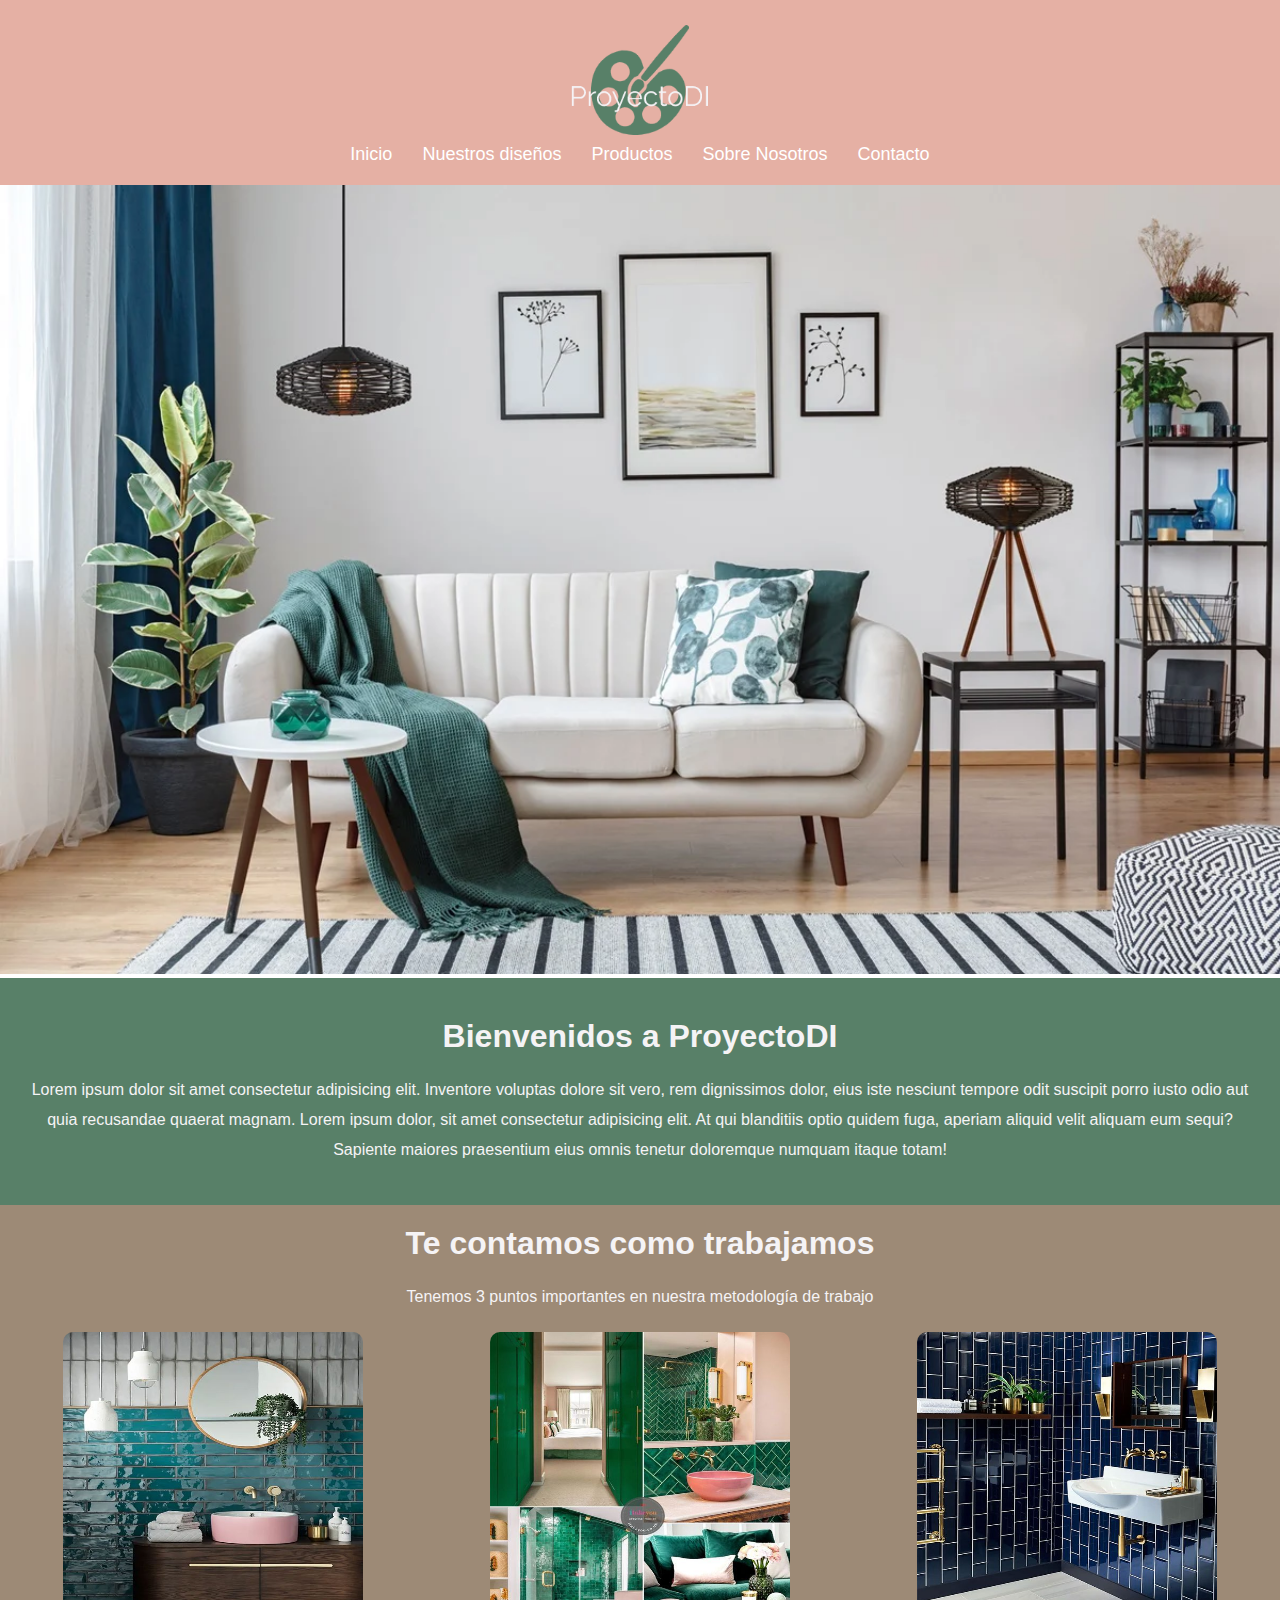
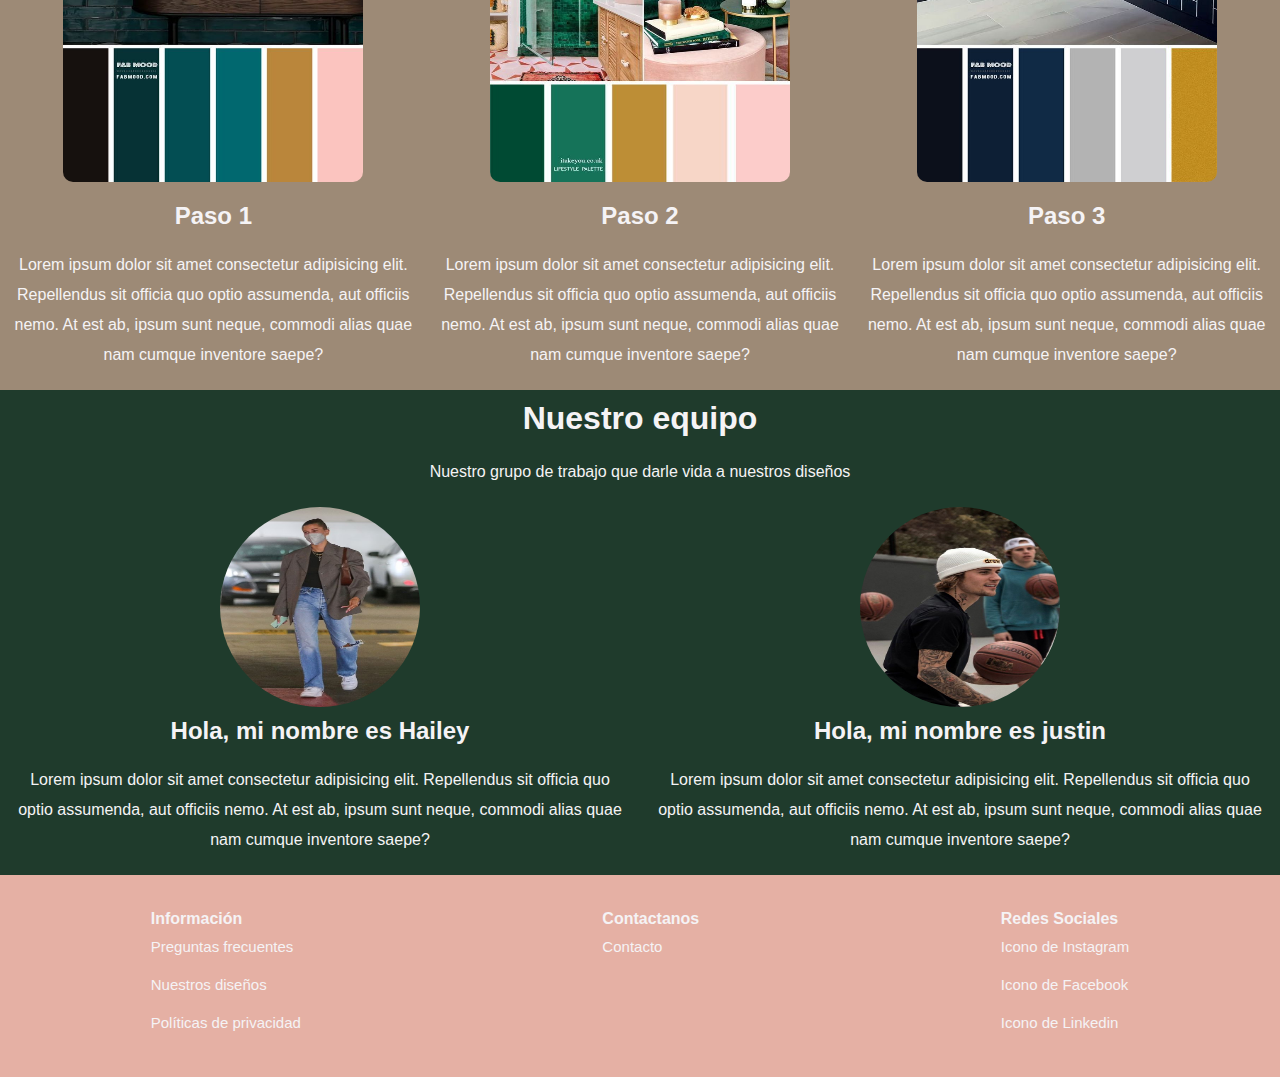
==== index.html @ df759b66 "Subo mi proyecto" ====
<!DOCTYPE html>
<html lang="en">
<head>
    <meta charset="UTF-8">
    <meta http-equiv="X-UA-Compatible" content="IE=edge">
    <meta name="viewport" content="width=device-width, initial-scale=1.0">
    <link rel="stylesheet" href="./css/estilos.css">
    <link rel="preconnect" href="https://fonts.googleapis.com">
    <link rel="preconnect" href="https://fonts.gstatic.com" crossorigin>
    <link href="https://fonts.googleapis.com/css2?family=Nunito:wght@300&display=swap" rel="stylesheet">
    <title>ProyectoDI</title>
</head>
<body>

    <!-- menu -->
    <header>
        <nav id="menu">
            <div class="logo">
                <img src="./img/logo.png" alt="logo">
            </div>
            <ul class="menu-lista">
                <li class="menu-item"><a href="index.html">Inicio</a></li>
                <li class="menu-item"><a href="./html/nuestros-diseños.html">Nuestros diseños</a></li>
                <li class="menu-item"><a href="./html/productos.html">Productos</a></li>
                <li class="menu-item"><a href="./html/sobre-nosotros.html">Sobre Nosotros</a></li>
                <li class="menu-item"><a href="./html/contacto.html">Contacto</a></li>
            </ul>
        </nav>
    </header>

    <!-- primera sección de la pagina -->
    <section class="seccion-portada">
        <div class="portada">
            <img class="foto" src="img/portada.jpg" alt="portada">
        </div>
    </section>


    <section class="seccion-principal">
        <div class="presentacion">
            <h1 class="titulo">Bienvenidos a ProyectoDI</h1>
            <p class="parrafo">Lorem ipsum dolor sit amet consectetur adipisicing elit. Inventore voluptas dolore sit vero, rem dignissimos dolor, eius iste nesciunt tempore odit suscipit porro iusto odio aut quia recusandae quaerat magnam.
                Lorem ipsum dolor, sit amet consectetur adipisicing elit. At qui blanditiis optio quidem fuga, aperiam aliquid velit aliquam eum sequi? Sapiente maiores praesentium eius omnis tenetur doloremque numquam itaque totam!
            </p>
        </div>
    </section>

    <section class="seccion-desing">  
        <div class="como-trabajamos">
            <h1 class="titulo">Te contamos como trabajamos</h1>
            <p class="parrafo">Tenemos 3 puntos importantes en nuestra metodología de trabajo</p>
            <div class="contenedor-desing">
                <div class="desing-item">
                    <img src="./img/diseño1.jpg" alt="diseño1">
                    <h2 class="titulos-item">Paso 1</h2>
                    <p class="parrafo">Lorem ipsum dolor sit amet consectetur adipisicing elit. Repellendus sit officia quo optio assumenda, aut officiis nemo. At est ab, ipsum sunt neque, commodi alias quae nam cumque inventore saepe?
                    </p>
                </div>
                <div class="desing-item">
                    <img src="./img/diseño2.jpg" alt="diseño2">
                    <h2 class="titulos-item">Paso 2</h2>
                    <p class="parrafo">Lorem ipsum dolor sit amet consectetur adipisicing elit. Repellendus sit officia quo optio assumenda, aut officiis nemo. At est ab, ipsum sunt neque, commodi alias quae nam cumque inventore saepe?
                    </p>
                </div>
                <div class="desing-item">
                    <img src="./img/diseño3.jpg" alt="diseño3">
                    <h2 class="titulos-item">Paso 3</h2>
                    <p class="parrafo">Lorem ipsum dolor sit amet consectetur adipisicing elit. Repellendus sit officia quo optio assumenda, aut officiis nemo. At est ab, ipsum sunt neque, commodi alias quae nam cumque inventore saepe?
                    </p>
                </div>
            </div>
        </div>
    </section>

    <section class="seccion-equipo">
        <div class="text-equipo">
            <h1 class="titulo">Nuestro equipo</h1>
            <p class="parrafo">Nuestro grupo de trabajo que darle vida a nuestros diseños</p>
        </div>
        <div class="nuestro-equipo">
                <div class="equipo-item">
                    <img src="./img/perfil2.jpg" alt="perfil">
                    <h2 class="titulos-item">Hola, mi nombre es Hailey</h2>
                    <p class="parrafo">Lorem ipsum dolor sit amet consectetur adipisicing elit. Repellendus sit officia quo optio assumenda, aut officiis nemo. At est ab, ipsum sunt neque, commodi alias quae nam cumque inventore saepe?
                    </p>
                </div>
                <div class="equipo-item">
                    <img src="./img/perfil.jpg" alt="perfil">
                    <h2 class="titulos-item">Hola, mi nombre es justin</h2>
                    <p class="parrafo">Lorem ipsum dolor sit amet consectetur adipisicing elit. Repellendus sit officia quo optio assumenda, aut officiis nemo. At est ab, ipsum sunt neque, commodi alias quae nam cumque inventore saepe?
                    </p>
                </div>
        </div>
    </section>
    
    <!-- footer -->
    <footer>
        <div class="footer-cuerpo">
            <div class="footer-seccion">
                <h4 class="subtitulo">Información</h4>
                <ul class="footer-lista">
                    <li class="footer-item"><a href="#">Preguntas frecuentes</a></li>
                    <li class="footer-item"><a href="#">Nuestros diseños</a></li>
                    <li class="footer-item"><a href="#">Políticas de privacidad</a></li>
                </ul>
            </div>
            <div class="footer-seccion">
                <h4 class="subtitulo">Contactanos</h4>
                <ul class="footer-lista">
                    <li class="footer-item"><a href="./html/contacto.html">Contacto</a></li>
                </ul>
            </div>
            <div class="footer-seccion">
                <h4 class="subtitulo">Redes Sociales</h4>
                    <ul class="footer-lista">
                        <li class="footer-item"><a href="">Icono de Instagram</a></li>
                        <li class="footer-item"><a href="">Icono de Facebook</a></li>
                        <li class="footer-item"><a href="">Icono de Linkedin</a></li>
                    </ul>
                </div>
            </div>
        </div>
    </footer>
    
</body>
</html>
---- css/estilos.css ----
*{
    margin: 0;
    padding: 0;
    box-sizing: border-box;
    font-family: sans-serif;
}


/* menu de la pagina */
#menu{
    background-color: #E5B0A4;
    position: relative;
    display: flex;
    flex-direction: column;
    align-items: center;
    padding: 20px 0;
}

.logo img{
    max-height: 120px;
}

.menu-lista{
    display: flex;
    justify-content: space-around;
    list-style: none;
    color: #F5F3F5;
}

.menu-item{
    padding: 0 15px;
}

.menu-item a{
    text-decoration: none;
    color: #fff;
    font-size: 18px;
}

.menu-item a:hover{
    transition: 0.5s ease-in-out;
    color: #1F3B2C;
}

/* seccion de portada */

.portada img{
    width: 100%;
    height: auto;
}

/* seccion presentación */

.seccion-principal{
    display: flex;
    justify-content: center;
}

.presentacion{
    background-color: #588068;
    color: #f5f3f5;
    display: flex;
    flex-direction: column;
    padding: 30px 30px;
}

.titulo{
    padding: 10px 0;
    text-align: center;
}

.parrafo{
    line-height: 30px;
    text-align: center;
}


/* seccion como trabajamos */

.seccion-desing{
    background-color: #9D8A76;
    color: #f5f3f5;
}

.como-trabajamos{
    display: flex;
    flex-direction: column;
    align-items: center;
    padding: 10px 0;
}

.contenedor-desing{
    display: flex;
    justify-content: space-between;
}

.desing-item{
    display: flex;
    flex-direction: column;
    align-items: center;
    margin: 0 10px;
}

.desing-item img{
    width: 300px;
    height: 450px;
    border-radius: 10px;
    margin: 10px 0;
}

/* seccion equipo */

.seccion-equipo{
    background-color: #1F3B2C;
    color: #f5f3f5;
}

.nuestro-equipo{
    display: grid;
    grid-template-columns: 1fr 1fr;
}


.equipo-item{
    display: flex;
    flex-direction: column;
    align-items: center;
    margin: 10px 0;
}

.equipo-item img{
    width: 200px;
    height: 200px;
    border-radius: 50%;
}
.equipo-item h2, p{
    margin: 10px 0;
}

.equipo-item p{
    padding: 0 15px;
}


/* footer */

.footer-cuerpo{
    display: flex;
    justify-content: space-around;
    padding: 35px 0;
    background-color: #E5B0A4;
    color: #F5F3F5;
}

.footer-item{
    list-style: none;
}

.footer-item{
    padding: 10px 0;
}

.footer-item a{
    text-decoration: none;
    color: #f5f3f5;
    font-size: 15px;
}

.footer-item a:hover{
    transition: 0.5s ease-in-out;
    color: #1F3B2C;
}

/* vista nuestros diseños */

.all-design{
    background-color: #588068;
    color: #f5f3f5;
}

.design-item {
    display: flex;
    align-items: center;
    justify-content: center;
    border-radius: 4px;
    transition: transform 0.3s ease-in-out;
    background-size: cover;
    background-position: center;
    background-repeat: no-repeat;
}

.design-item:hover {
    filter: opacity(0.9);
    transform: scale(1.04);
}
  
.design-contenedor {
    display: grid;
    grid-template-columns: repeat(auto-fill, minmax(240px, 1fr));
    grid-auto-rows: minmax(350px, auto);
    gap: 20px;
    padding: 20px;
    grid-auto-flow: dense;
}

.transparent{
    opacity: 0;
}



/* productos */

.productos-div{
    background-color: #9D8A76;
    color: #f5f3f5;
}

.contenedor-productos{
    display: flex;
    justify-content: space-around;
}

.productos-item img{
    height: 500px;
    width: 350px;
    border-radius: 4px;
}

.titulos-item{
    text-align: center;
    margin: 10px 0;
}

/* contacto */

.contenedor-contacto{
    display: grid;
    grid-template-columns: 1fr 1fr;
}

#contacto{
    background-color: #588068;
    padding: 10px;
    color: #f5f3f5;
}

.content{
    margin-right: auto;
    padding: 1.5em;
    color: #fff;
    background: #1F3B2C;

}

.contact-wrapper > * {
    padding: 1em;
}

.contact-form{
    background: #9D8A76;
}


.contact-form form p{
    margin: 0;
    padding: 1em;
}

.contact-form form {
    display: grid;
    grid-template-columns: 1fr 1fr;
}

.contact-form form .block{
    grid-column: 1 / 3;
}

.contact-form form button,
.contact-form form input,
.contact-form form textarea {
    width: 100%;
    padding: 12px;
    border: none;
    background: none;
    outline: 0;
    border-bottom: 1px solid #bbbbbb;
    color: #fff;
    font-family: 'Roboto Regular' !important;
}

.contact-form form button {
    background: #fff;
    border: 0;
    text-transform: uppercase;
    padding: 1em;
    color: #000;
    font-weight: bold;
    border-radius: 10px;
}

.contact-form form button:hover,
.contact-form form button:focus {
    cursor: pointer;
}
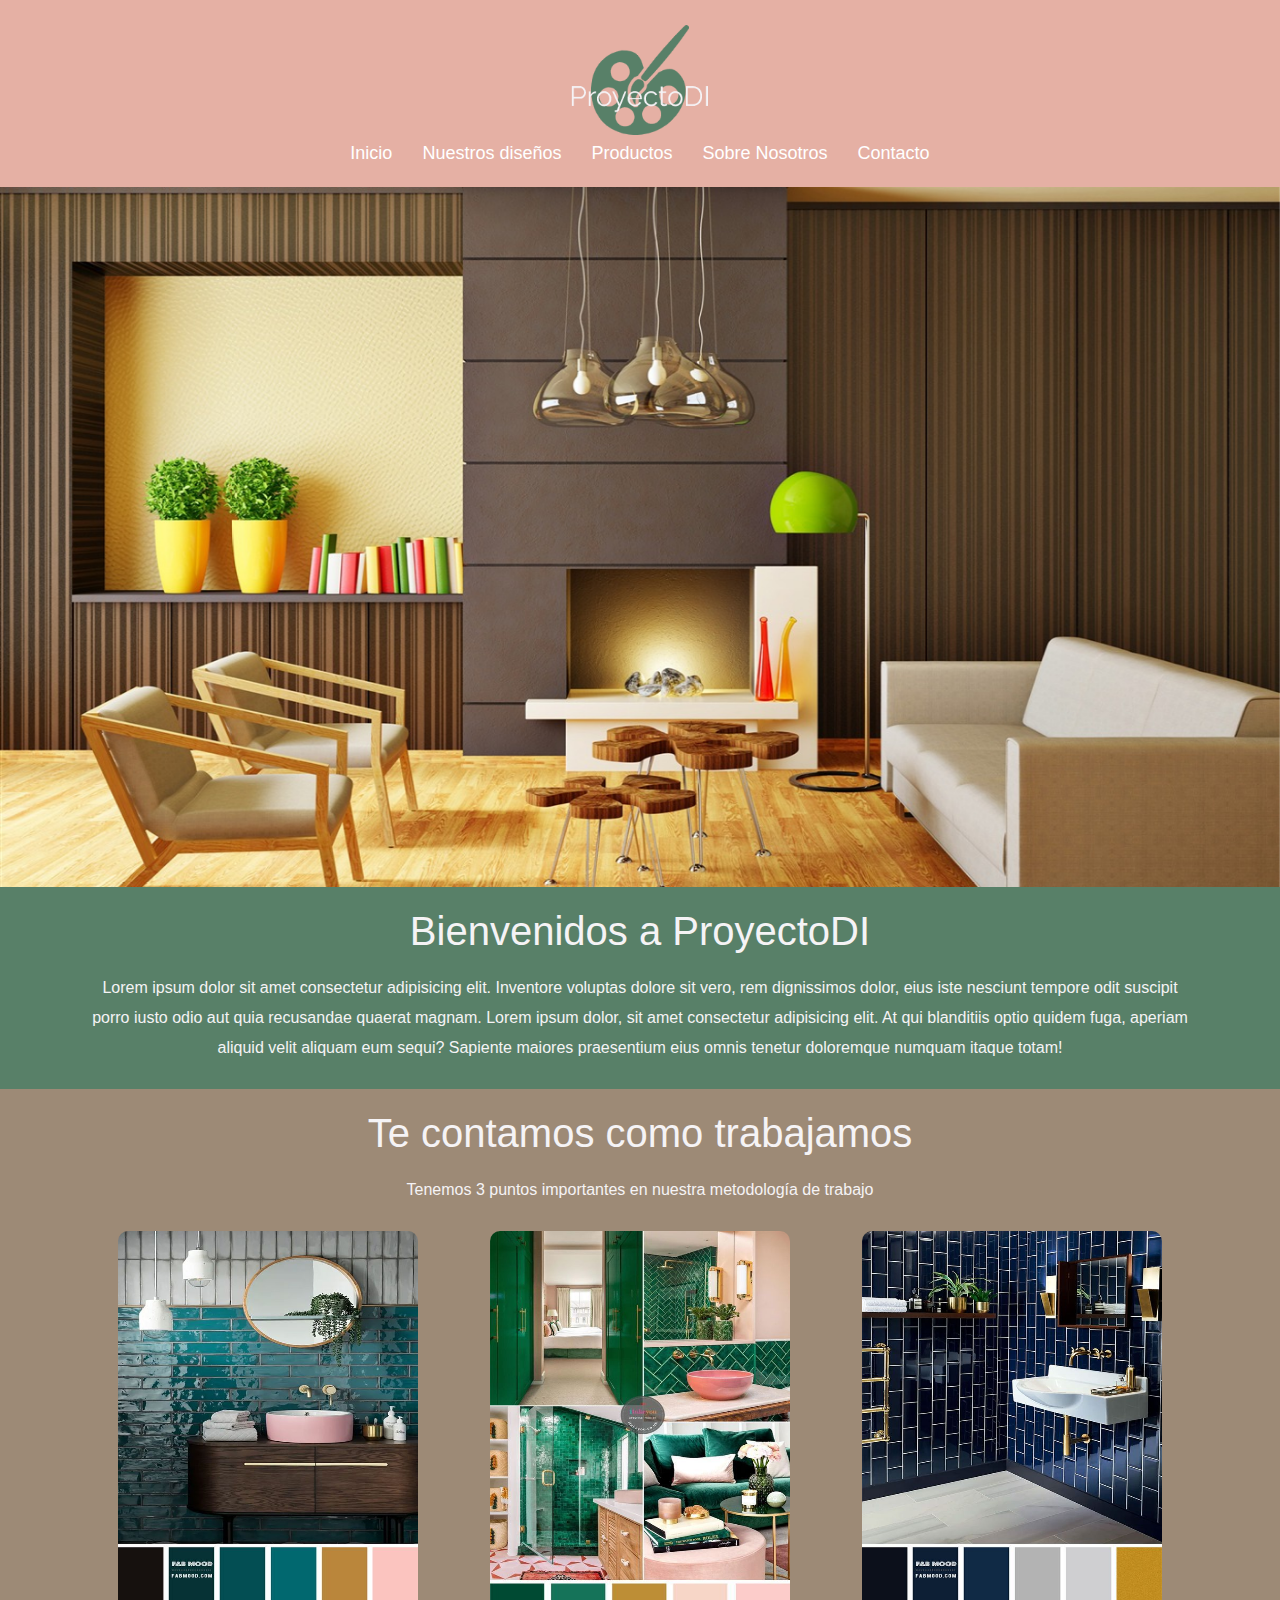
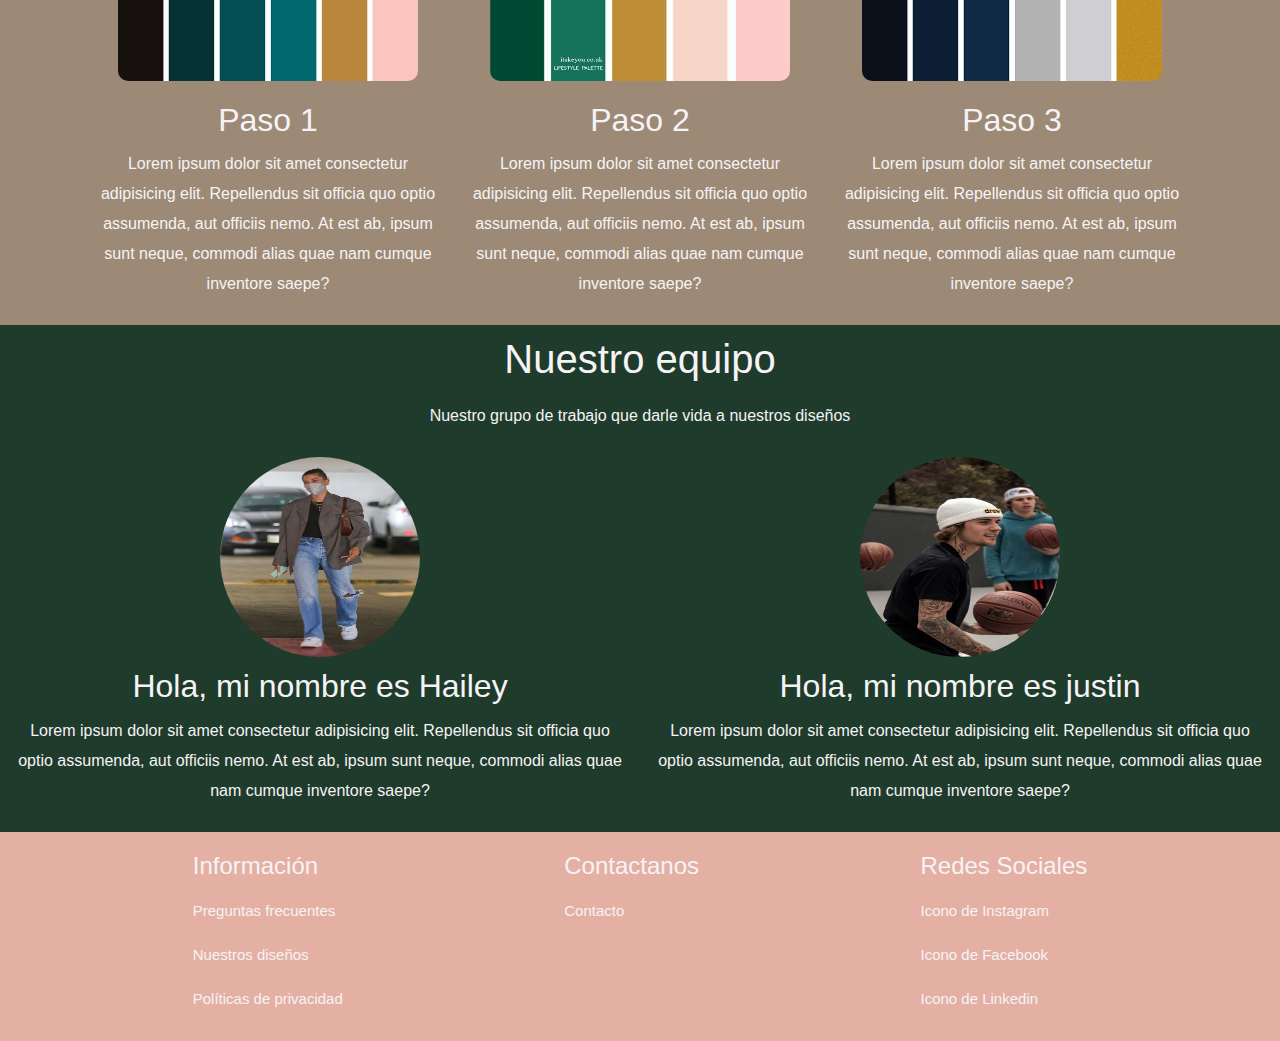
==== commit c957bc09: "Aplicando Bootstrap" ====
--- a/index.html
+++ b/index.html
@@ -5,6 +5,7 @@
     <meta http-equiv="X-UA-Compatible" content="IE=edge">
     <meta name="viewport" content="width=device-width, initial-scale=1.0">
     <link rel="stylesheet" href="./css/estilos.css">
+    <link rel="stylesheet" href="./css/bootstrap.min.css">
     <link rel="preconnect" href="https://fonts.googleapis.com">
     <link rel="preconnect" href="https://fonts.gstatic.com" crossorigin>
     <link href="https://fonts.googleapis.com/css2?family=Nunito:wght@300&display=swap" rel="stylesheet">
@@ -29,15 +30,23 @@
     </header>
 
     <!-- primera sección de la pagina -->
-    <section class="seccion-portada">
-        <div class="portada">
-            <img class="foto" src="img/portada.jpg" alt="portada">
+      <div id="portada" class="carousel slide" data-bs-ride="carousel">
+        <div class="carousel-inner">
+          <div class="carousel-item active">
+            <img src="img/portada-1.jpg" class="d-block w-100 foto" alt="portada">
+          </div>
+          <div class="carousel-item">
+            <img src="img/portada-2.jpg" class="d-block w-100 foto" alt="portada">
+          </div>
+          <div class="carousel-item">
+            <img src="img/portada-3.jpg" class="d-block w-100 foto" alt="portada">
+          </div>
         </div>
-    </section>
+      </div>
 
 
     <section class="seccion-principal">
-        <div class="presentacion">
+        <div class="presentacion container">
             <h1 class="titulo">Bienvenidos a ProyectoDI</h1>
             <p class="parrafo">Lorem ipsum dolor sit amet consectetur adipisicing elit. Inventore voluptas dolore sit vero, rem dignissimos dolor, eius iste nesciunt tempore odit suscipit porro iusto odio aut quia recusandae quaerat magnam.
                 Lorem ipsum dolor, sit amet consectetur adipisicing elit. At qui blanditiis optio quidem fuga, aperiam aliquid velit aliquam eum sequi? Sapiente maiores praesentium eius omnis tenetur doloremque numquam itaque totam!
@@ -46,7 +55,7 @@
     </section>
 
     <section class="seccion-desing">  
-        <div class="como-trabajamos">
+        <div class="como-trabajamos container">
             <h1 class="titulo">Te contamos como trabajamos</h1>
             <p class="parrafo">Tenemos 3 puntos importantes en nuestra metodología de trabajo</p>
             <div class="contenedor-desing">
@@ -73,29 +82,31 @@
     </section>
 
     <section class="seccion-equipo">
-        <div class="text-equipo">
-            <h1 class="titulo">Nuestro equipo</h1>
-            <p class="parrafo">Nuestro grupo de trabajo que darle vida a nuestros diseños</p>
-        </div>
-        <div class="nuestro-equipo">
-                <div class="equipo-item">
-                    <img src="./img/perfil2.jpg" alt="perfil">
-                    <h2 class="titulos-item">Hola, mi nombre es Hailey</h2>
-                    <p class="parrafo">Lorem ipsum dolor sit amet consectetur adipisicing elit. Repellendus sit officia quo optio assumenda, aut officiis nemo. At est ab, ipsum sunt neque, commodi alias quae nam cumque inventore saepe?
-                    </p>
+        <div class="row">
+            <div class="text-equipo">
+                <h1 class="titulo">Nuestro equipo</h1>
+                <p class="parrafo">Nuestro grupo de trabajo que darle vida a nuestros diseños</p>
+            </div>
+            <div class="nuestro-equipo container">
+                <div class="equipo-item col">
+                        <img src="./img/perfil2.jpg" alt="perfil">
+                        <h2 class="titulos-item">Hola, mi nombre es Hailey</h2>
+                        <p class="parrafo">Lorem ipsum dolor sit amet consectetur adipisicing elit. Repellendus sit officia quo optio assumenda, aut officiis nemo. At est ab, ipsum sunt neque, commodi alias quae nam cumque inventore saepe?
+                        </p>
                 </div>
-                <div class="equipo-item">
-                    <img src="./img/perfil.jpg" alt="perfil">
-                    <h2 class="titulos-item">Hola, mi nombre es justin</h2>
-                    <p class="parrafo">Lorem ipsum dolor sit amet consectetur adipisicing elit. Repellendus sit officia quo optio assumenda, aut officiis nemo. At est ab, ipsum sunt neque, commodi alias quae nam cumque inventore saepe?
-                    </p>
+                <div class="equipo-item col">
+                        <img src="./img/perfil.jpg" alt="perfil">
+                        <h2 class="titulos-item">Hola, mi nombre es justin</h2>
+                        <p class="parrafo">Lorem ipsum dolor sit amet consectetur adipisicing elit. Repellendus sit officia quo optio assumenda, aut officiis nemo. At est ab, ipsum sunt neque, commodi alias quae nam cumque inventore saepe?
+                        </p>
                 </div>
+            </div>
         </div>
     </section>
     
     <!-- footer -->
-    <footer>
-        <div class="footer-cuerpo">
+    <footer class="footer">
+        <div class="footer-cuerpo container">
             <div class="footer-seccion">
                 <h4 class="subtitulo">Información</h4>
                 <ul class="footer-lista">
@@ -122,5 +133,6 @@
         </div>
     </footer>
     
+    <script src="./js/bootstrap.min.js"></script>
 </body>
 </html>--- a/css/estilos.css
+++ b/css/estilos.css
@@ -25,6 +25,8 @@
     justify-content: space-around;
     list-style: none;
     color: #F5F3F5;
+    margin: 0;
+    padding: 0;
 }
 
 .menu-item{
@@ -44,9 +46,9 @@
 
 /* seccion de portada */
 
-.portada img{
+.foto{
     width: 100%;
-    height: auto;
+    height: 700px;
 }
 
 /* seccion presentación */
@@ -54,14 +56,14 @@
 .seccion-principal{
     display: flex;
     justify-content: center;
+    background-color: #588068;
+    padding: 10px 0;
 }
 
 .presentacion{
-    background-color: #588068;
-    color: #f5f3f5;
-    display: flex;
-    flex-direction: column;
-    padding: 30px 30px;
+    color: #f5f3f5;
+    display: flex;
+    flex-direction: column;
 }
 
 .titulo{
@@ -144,12 +146,20 @@
 
 /* footer */
 
-.footer-cuerpo{
-    display: flex;
-    justify-content: space-around;
-    padding: 35px 0;
+.footer{
     background-color: #E5B0A4;
     color: #F5F3F5;
+}
+
+.footer-cuerpo{
+    display: flex;
+    justify-content: space-around;
+    padding: 20px 0;
+}
+
+.footer-lista{
+    margin: 0;
+    padding: 0;
 }
 
 .footer-item{
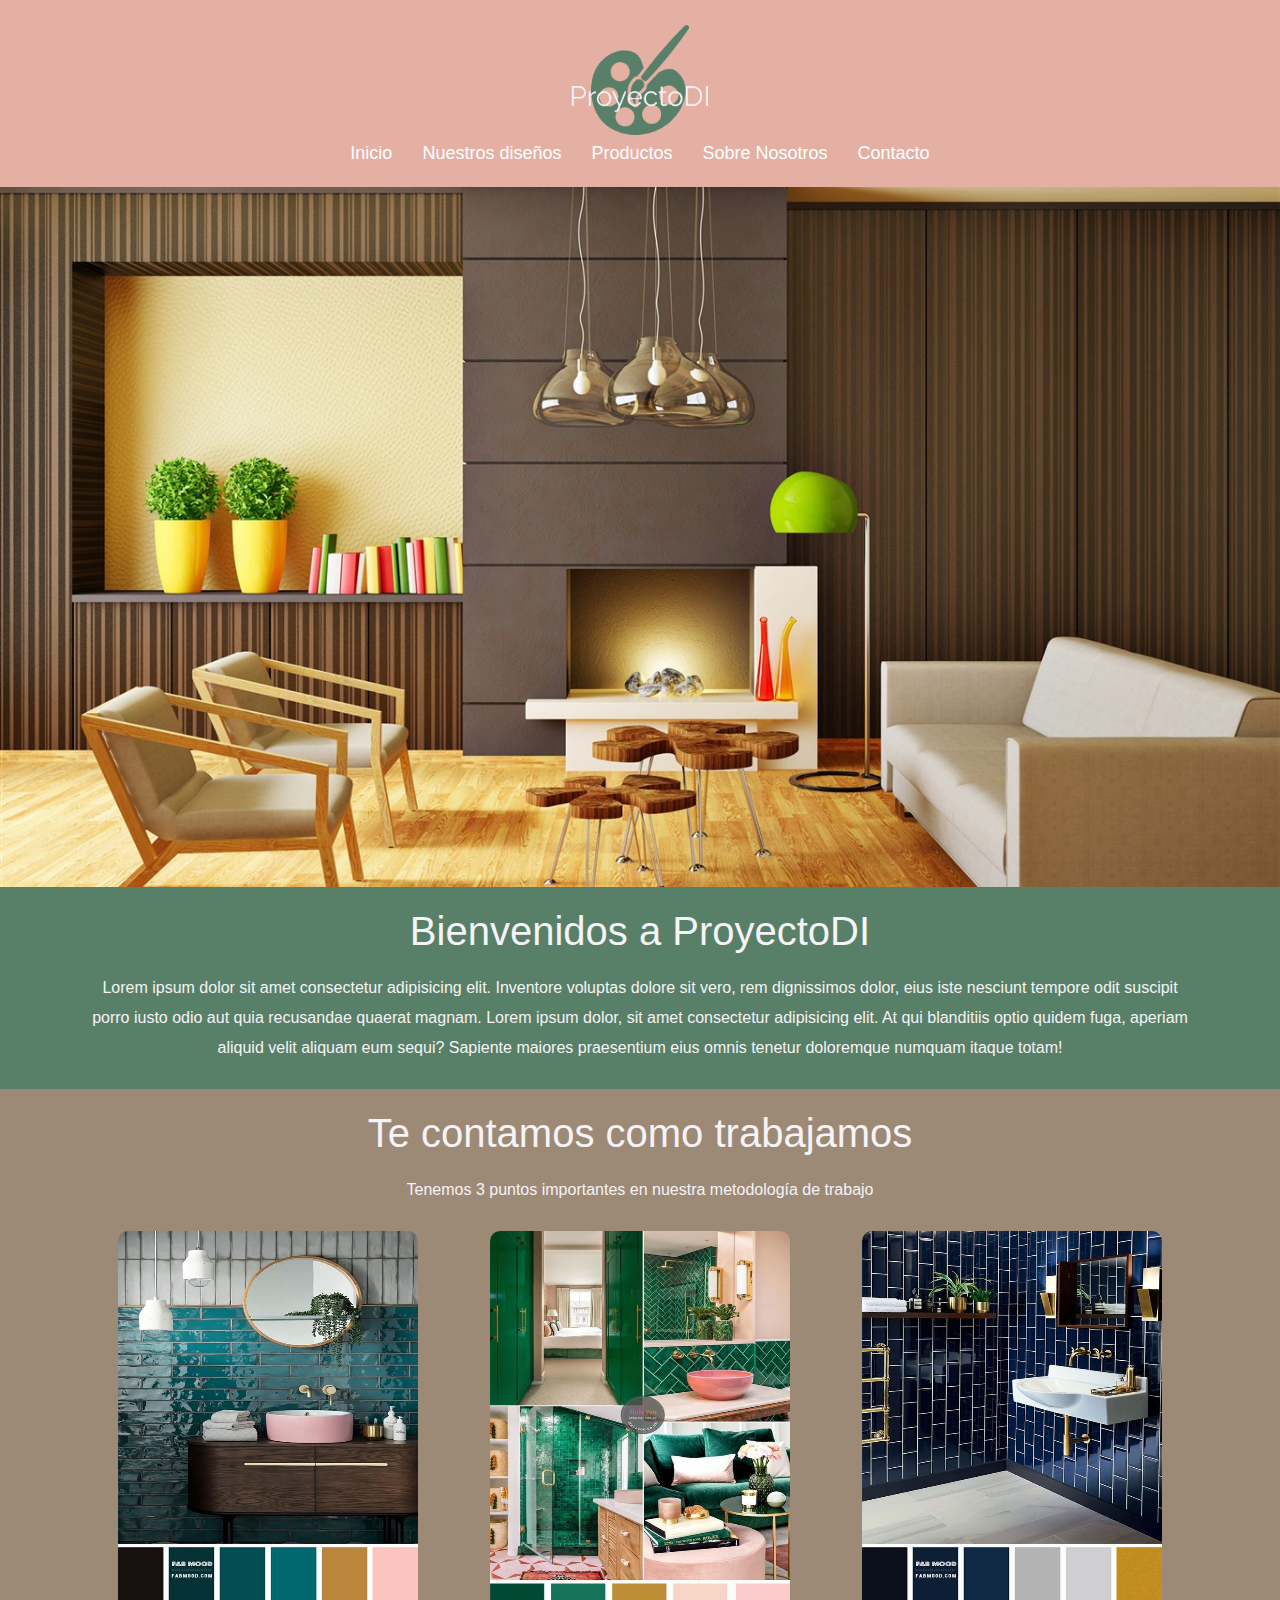
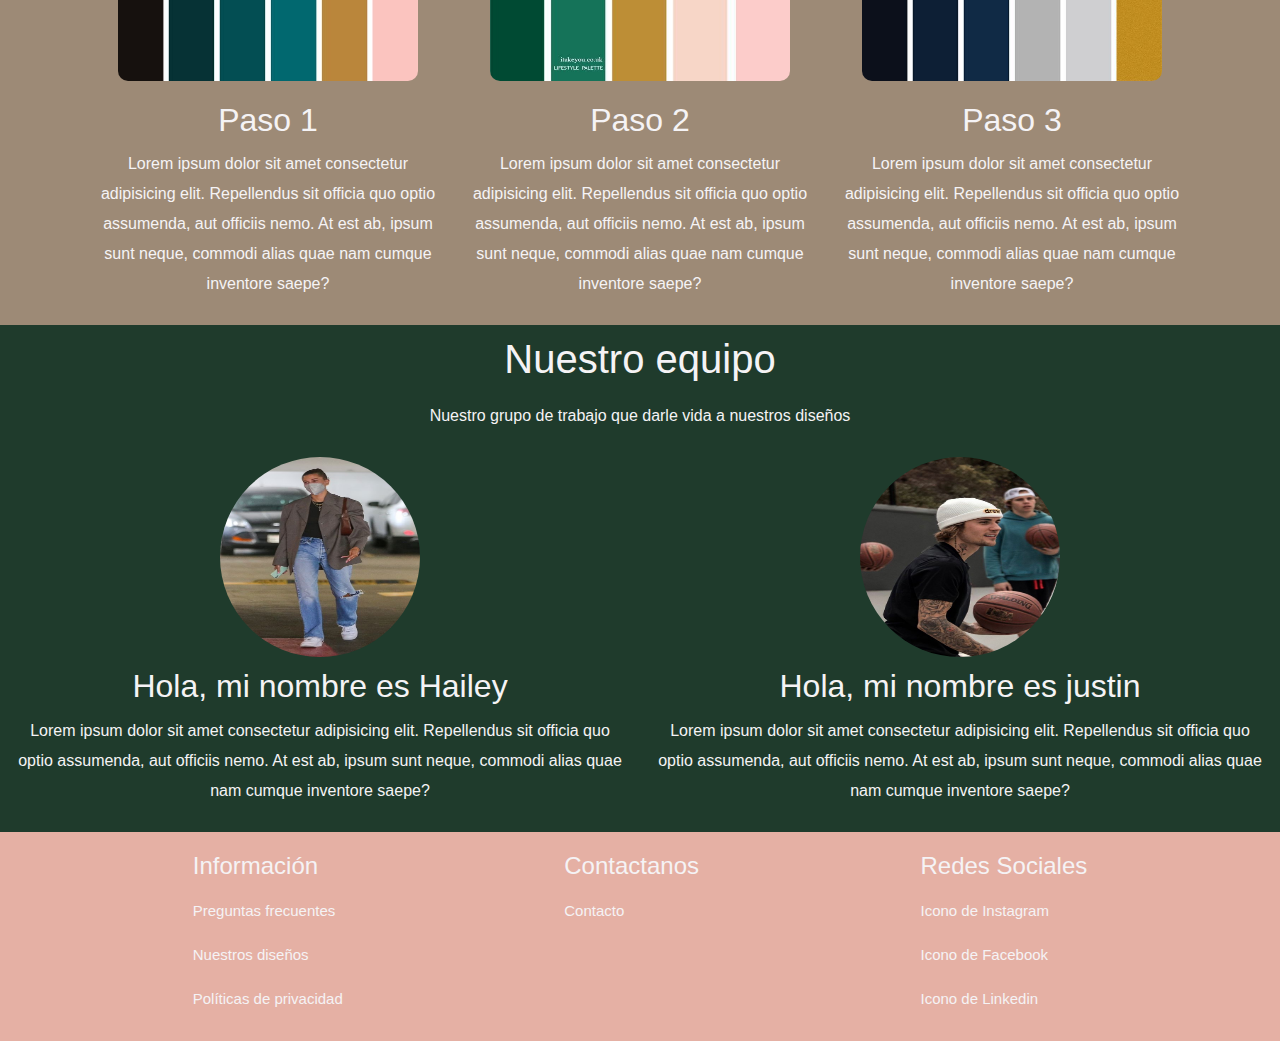
==== commit 8a1732ea: "Preentrega proyecto 2" ====
--- a/index.html
+++ b/index.html
@@ -9,6 +9,7 @@
     <link rel="preconnect" href="https://fonts.googleapis.com">
     <link rel="preconnect" href="https://fonts.gstatic.com" crossorigin>
     <link href="https://fonts.googleapis.com/css2?family=Nunito:wght@300&display=swap" rel="stylesheet">
+    <link rel="stylesheet" href="./icons/css/all.min.css">
     <title>ProyectoDI</title>
 </head>
 <body>
@@ -16,6 +17,10 @@
     <!-- menu -->
     <header>
         <nav id="menu">
+            <input type="checkbox" id="check">
+            <label for="check" class="checkbtn">
+                <i class="fa-solid fa-bars"></i>
+            </label>
             <div class="logo">
                 <img src="./img/logo.png" alt="logo">
             </div>
@@ -128,7 +133,6 @@
                         <li class="footer-item"><a href="">Icono de Facebook</a></li>
                         <li class="footer-item"><a href="">Icono de Linkedin</a></li>
                     </ul>
-                </div>
             </div>
         </div>
     </footer>
--- a/css/estilos.css
+++ b/css/estilos.css
@@ -3,17 +3,35 @@
     padding: 0;
     box-sizing: border-box;
     font-family: sans-serif;
+    overflow-x: hidden;
 }
 
 
 /* menu de la pagina */
+
+header{
+    background-color: #E5B0A4;
+}
+
 #menu{
-    background-color: #E5B0A4;
     position: relative;
     display: flex;
     flex-direction: column;
     align-items: center;
     padding: 20px 0;
+}
+
+.checkbtn{
+    font-size: 30px;
+    color: #fff;
+    float: right;
+    line-height: 80px;
+    margin-right: 40px;
+    cursor: pointer;
+    display: none;
+}
+#check{
+    display: none;
 }
 
 .logo img{
@@ -221,10 +239,11 @@
 
 /* productos */
 
-.productos-div{
+.seccion-producto{
     background-color: #9D8A76;
     color: #f5f3f5;
 }
+
 
 .contenedor-productos{
     display: flex;
@@ -313,3 +332,98 @@
 .contact-form form button:focus {
     cursor: pointer;
 }
+
+/* medias (version mobile) */
+
+@media (max-width: 767px){
+
+    #menu{
+        display: flex;
+        flex-direction: row;
+        justify-content: space-between;
+    }
+
+    .checkbtn{
+        display: block;
+        padding: 0 10px;
+    }
+
+    .menu-lista{
+        position: fixed;
+        width: 100%;
+        height: 100vh;
+        background: #E5B0A4;
+        top: 80px;
+        left: -100%;
+        text-align: center;
+        transition: all .5s;
+        display: flex;
+        flex-direction: column;
+        align-items: center;
+        z-index: 1;
+    }
+
+    .menu-item{
+        display: block;
+        margin: 50px 0;
+        line-height: 30px;
+    }
+
+    .menu-item a{
+        font-size: 20px;
+    }
+
+    #check:checked ~ .menu-lista{
+        left:0;
+    }
+
+    .logo{
+        padding: 0 10px;
+    }
+
+    .foto{
+        height: auto;
+        width: 100%;
+    }
+
+    .parrafo{
+        font-size: 15px;
+    }
+
+    .contenedor-desing {
+        display: flex;
+        flex-direction: column;
+    }
+
+    .nuestro-equipo{
+        display: grid;
+        grid-template-rows: 1fr 1fr;
+        grid-template-columns: auto;
+    }
+
+    .footer-cuerpo {
+        display: flex;
+        flex-wrap: wrap;
+        padding: 10px 0;
+    }
+
+    .footer-seccion{
+        padding: 10px 15px;
+    }
+
+    /* vista productos */
+
+    .contenedor-productos {
+        display: flex;
+        flex-direction: column;
+        align-items: center;
+    }
+
+    /* contacto */
+
+    .contenedor-contacto{
+        display: flex;
+        flex-direction: column;
+        align-items: center;
+    }
+}--- a/icons/css/all.min.css
+++ b/icons/css/all.min.css
@@ -0,0 +1,5 @@
+/*!
+ * Font Awesome Free 5.15.4 by @fontawesome - https://fontawesome.com
+ * License - https://fontawesome.com/license/free (Icons: CC BY 4.0, Fonts: SIL OFL 1.1, Code: MIT License)
+ */
+.fa,.fab,.fad,.fal,.far,.fas{-moz-osx-font-smoothing:grayscale;-webkit-font-smoothing:antialiased;display:inline-block;font-style:normal;font-variant:normal;text-rendering:auto;line-height:1}.fa-lg{font-size:1.33333em;line-height:.75em;vertical-align:-.0667em}.fa-xs{font-size:.75em}.fa-sm{font-size:.875em}.fa-1x{font-size:1em}.fa-2x{font-size:2em}.fa-3x{font-size:3em}.fa-4x{font-size:4em}.fa-5x{font-size:5em}.fa-6x{font-size:6em}.fa-7x{font-size:7em}.fa-8x{font-size:8em}.fa-9x{font-size:9em}.fa-10x{font-size:10em}.fa-fw{text-align:center;width:1.25em}.fa-ul{list-style-type:none;margin-left:2.5em;padding-left:0}.fa-ul>li{position:relative}.fa-li{left:-2em;position:absolute;text-align:center;width:2em;line-height:inherit}.fa-border{border:.08em solid #eee;border-radius:.1em;padding:.2em .25em .15em}.fa-pull-left{float:left}.fa-pull-right{float:right}.fa.fa-pull-left,.fab.fa-pull-left,.fal.fa-pull-left,.far.fa-pull-left,.fas.fa-pull-left{margin-right:.3em}.fa.fa-pull-right,.fab.fa-pull-right,.fal.fa-pull-right,.far.fa-pull-right,.fas.fa-pull-right{margin-left:.3em}.fa-spin{-webkit-animation:fa-spin 2s linear infinite;animation:fa-spin 2s linear infinite}.fa-pulse{-webkit-animation:fa-spin 1s steps(8) infinite;animation:fa-spin 1s steps(8) infinite}@-webkit-keyframes fa-spin{0%{-webkit-transform:rotate(0deg);transform:rotate(0deg)}to{-webkit-transform:rotate(1turn);transform:rotate(1turn)}}@keyframes fa-spin{0%{-webkit-transform:rotate(0deg);transform:rotate(0deg)}to{-webkit-transform:rotate(1turn);transform:rotate(1turn)}}.fa-rotate-90{-ms-filter:"progid:DXImageTransform.Microsoft.BasicImage(rotation=1)";-webkit-transform:rotate(90deg);transform:rotate(90deg)}.fa-rotate-180{-ms-filter:"progid:DXImageTransform.Microsoft.BasicImage(rotation=2)";-webkit-transform:rotate(180deg);transform:rotate(180deg)}.fa-rotate-270{-ms-filter:"progid:DXImageTransform.Microsoft.BasicImage(rotation=3)";-webkit-transform:rotate(270deg);transform:rotate(270deg)}.fa-flip-horizontal{-ms-filter:"progid:DXImageTransform.Microsoft.BasicImage(rotation=0, mirror=1)";-webkit-transform:scaleX(-1);transform:scaleX(-1)}.fa-flip-vertical{-webkit-transform:scaleY(-1);transform:scaleY(-1)}.fa-flip-both,.fa-flip-horizontal.fa-flip-vertical,.fa-flip-vertical{-ms-filter:"progid:DXImageTransform.Microsoft.BasicImage(rotation=2, mirror=1)"}.fa-flip-both,.fa-flip-horizontal.fa-flip-vertical{-webkit-transform:scale(-1);transform:scale(-1)}:root .fa-flip-both,:root .fa-flip-horizontal,:root .fa-flip-vertical,:root .fa-rotate-90,:root .fa-rotate-180,:root .fa-rotate-270{-webkit-filter:none;filter:none}.fa-stack{display:inline-block;height:2em;line-height:2em;position:relative;vertical-align:middle;width:2.5em}.fa-stack-1x,.fa-stack-2x{left:0;position:absolute;text-align:center;width:100%}.fa-stack-1x{line-height:inherit}.fa-stack-2x{font-size:2em}.fa-inverse{color:#fff}.fa-500px:before{content:"\f26e"}.fa-accessible-icon:before{content:"\f368"}.fa-accusoft:before{content:"\f369"}.fa-acquisitions-incorporated:before{content:"\f6af"}.fa-ad:before{content:"\f641"}.fa-address-book:before{content:"\f2b9"}.fa-address-card:before{content:"\f2bb"}.fa-adjust:before{content:"\f042"}.fa-adn:before{content:"\f170"}.fa-adversal:before{content:"\f36a"}.fa-affiliatetheme:before{content:"\f36b"}.fa-air-freshener:before{content:"\f5d0"}.fa-airbnb:before{content:"\f834"}.fa-algolia:before{content:"\f36c"}.fa-align-center:before{content:"\f037"}.fa-align-justify:before{content:"\f039"}.fa-align-left:before{content:"\f036"}.fa-align-right:before{content:"\f038"}.fa-alipay:before{content:"\f642"}.fa-allergies:before{content:"\f461"}.fa-amazon:before{content:"\f270"}.fa-amazon-pay:before{content:"\f42c"}.fa-ambulance:before{content:"\f0f9"}.fa-american-sign-language-interpreting:before{content:"\f2a3"}.fa-amilia:before{content:"\f36d"}.fa-anchor:before{content:"\f13d"}.fa-android:before{content:"\f17b"}.fa-angellist:before{content:"\f209"}.fa-angle-double-down:before{content:"\f103"}.fa-angle-double-left:before{content:"\f100"}.fa-angle-double-right:before{content:"\f101"}.fa-angle-double-up:before{content:"\f102"}.fa-angle-down:before{content:"\f107"}.fa-angle-left:before{content:"\f104"}.fa-angle-right:before{content:"\f105"}.fa-angle-up:before{content:"\f106"}.fa-angry:before{content:"\f556"}.fa-angrycreative:before{content:"\f36e"}.fa-angular:before{content:"\f420"}.fa-ankh:before{content:"\f644"}.fa-app-store:before{content:"\f36f"}.fa-app-store-ios:before{content:"\f370"}.fa-apper:before{content:"\f371"}.fa-apple:before{content:"\f179"}.fa-apple-alt:before{content:"\f5d1"}.fa-apple-pay:before{content:"\f415"}.fa-archive:before{content:"\f187"}.fa-archway:before{content:"\f557"}.fa-arrow-alt-circle-down:before{content:"\f358"}.fa-arrow-alt-circle-left:before{content:"\f359"}.fa-arrow-alt-circle-right:before{content:"\f35a"}.fa-arrow-alt-circle-up:before{content:"\f35b"}.fa-arrow-circle-down:before{content:"\f0ab"}.fa-arrow-circle-left:before{content:"\f0a8"}.fa-arrow-circle-right:before{content:"\f0a9"}.fa-arrow-circle-up:before{content:"\f0aa"}.fa-arrow-down:before{content:"\f063"}.fa-arrow-left:before{content:"\f060"}.fa-arrow-right:before{content:"\f061"}.fa-arrow-up:before{content:"\f062"}.fa-arrows-alt:before{content:"\f0b2"}.fa-arrows-alt-h:before{content:"\f337"}.fa-arrows-alt-v:before{content:"\f338"}.fa-artstation:before{content:"\f77a"}.fa-assistive-listening-systems:before{content:"\f2a2"}.fa-asterisk:before{content:"\f069"}.fa-asymmetrik:before{content:"\f372"}.fa-at:before{content:"\f1fa"}.fa-atlas:before{content:"\f558"}.fa-atlassian:before{content:"\f77b"}.fa-atom:before{content:"\f5d2"}.fa-audible:before{content:"\f373"}.fa-audio-description:before{content:"\f29e"}.fa-autoprefixer:before{content:"\f41c"}.fa-avianex:before{content:"\f374"}.fa-aviato:before{content:"\f421"}.fa-award:before{content:"\f559"}.fa-aws:before{content:"\f375"}.fa-baby:before{content:"\f77c"}.fa-baby-carriage:before{content:"\f77d"}.fa-backspace:before{content:"\f55a"}.fa-backward:before{content:"\f04a"}.fa-bacon:before{content:"\f7e5"}.fa-bacteria:before{content:"\e059"}.fa-bacterium:before{content:"\e05a"}.fa-bahai:before{content:"\f666"}.fa-balance-scale:before{content:"\f24e"}.fa-balance-scale-left:before{content:"\f515"}.fa-balance-scale-right:before{content:"\f516"}.fa-ban:before{content:"\f05e"}.fa-band-aid:before{content:"\f462"}.fa-bandcamp:before{content:"\f2d5"}.fa-barcode:before{content:"\f02a"}.fa-bars:before{content:"\f0c9"}.fa-baseball-ball:before{content:"\f433"}.fa-basketball-ball:before{content:"\f434"}.fa-bath:before{content:"\f2cd"}.fa-battery-empty:before{content:"\f244"}.fa-battery-full:before{content:"\f240"}.fa-battery-half:before{content:"\f242"}.fa-battery-quarter:before{content:"\f243"}.fa-battery-three-quarters:before{content:"\f241"}.fa-battle-net:before{content:"\f835"}.fa-bed:before{content:"\f236"}.fa-beer:before{content:"\f0fc"}.fa-behance:before{content:"\f1b4"}.fa-behance-square:before{content:"\f1b5"}.fa-bell:before{content:"\f0f3"}.fa-bell-slash:before{content:"\f1f6"}.fa-bezier-curve:before{content:"\f55b"}.fa-bible:before{content:"\f647"}.fa-bicycle:before{content:"\f206"}.fa-biking:before{content:"\f84a"}.fa-bimobject:before{content:"\f378"}.fa-binoculars:before{content:"\f1e5"}.fa-biohazard:before{content:"\f780"}.fa-birthday-cake:before{content:"\f1fd"}.fa-bitbucket:before{content:"\f171"}.fa-bitcoin:before{content:"\f379"}.fa-bity:before{content:"\f37a"}.fa-black-tie:before{content:"\f27e"}.fa-blackberry:before{content:"\f37b"}.fa-blender:before{content:"\f517"}.fa-blender-phone:before{content:"\f6b6"}.fa-blind:before{content:"\f29d"}.fa-blog:before{content:"\f781"}.fa-blogger:before{content:"\f37c"}.fa-blogger-b:before{content:"\f37d"}.fa-bluetooth:before{content:"\f293"}.fa-bluetooth-b:before{content:"\f294"}.fa-bold:before{content:"\f032"}.fa-bolt:before{content:"\f0e7"}.fa-bomb:before{content:"\f1e2"}.fa-bone:before{content:"\f5d7"}.fa-bong:before{content:"\f55c"}.fa-book:before{content:"\f02d"}.fa-book-dead:before{content:"\f6b7"}.fa-book-medical:before{content:"\f7e6"}.fa-book-open:before{content:"\f518"}.fa-book-reader:before{content:"\f5da"}.fa-bookmark:before{content:"\f02e"}.fa-bootstrap:before{content:"\f836"}.fa-border-all:before{content:"\f84c"}.fa-border-none:before{content:"\f850"}.fa-border-style:before{content:"\f853"}.fa-bowling-ball:before{content:"\f436"}.fa-box:before{content:"\f466"}.fa-box-open:before{content:"\f49e"}.fa-box-tissue:before{content:"\e05b"}.fa-boxes:before{content:"\f468"}.fa-braille:before{content:"\f2a1"}.fa-brain:before{content:"\f5dc"}.fa-bread-slice:before{content:"\f7ec"}.fa-briefcase:before{content:"\f0b1"}.fa-briefcase-medical:before{content:"\f469"}.fa-broadcast-tower:before{content:"\f519"}.fa-broom:before{content:"\f51a"}.fa-brush:before{content:"\f55d"}.fa-btc:before{content:"\f15a"}.fa-buffer:before{content:"\f837"}.fa-bug:before{content:"\f188"}.fa-building:before{content:"\f1ad"}.fa-bullhorn:before{content:"\f0a1"}.fa-bullseye:before{content:"\f140"}.fa-burn:before{content:"\f46a"}.fa-buromobelexperte:before{content:"\f37f"}.fa-bus:before{content:"\f207"}.fa-bus-alt:before{content:"\f55e"}.fa-business-time:before{content:"\f64a"}.fa-buy-n-large:before{content:"\f8a6"}.fa-buysellads:before{content:"\f20d"}.fa-calculator:before{content:"\f1ec"}.fa-calendar:before{content:"\f133"}.fa-calendar-alt:before{content:"\f073"}.fa-calendar-check:before{content:"\f274"}.fa-calendar-day:before{content:"\f783"}.fa-calendar-minus:before{content:"\f272"}.fa-calendar-plus:before{content:"\f271"}.fa-calendar-times:before{content:"\f273"}.fa-calendar-week:before{content:"\f784"}.fa-camera:before{content:"\f030"}.fa-camera-retro:before{content:"\f083"}.fa-campground:before{content:"\f6bb"}.fa-canadian-maple-leaf:before{content:"\f785"}.fa-candy-cane:before{content:"\f786"}.fa-cannabis:before{content:"\f55f"}.fa-capsules:before{content:"\f46b"}.fa-car:before{content:"\f1b9"}.fa-car-alt:before{content:"\f5de"}.fa-car-battery:before{content:"\f5df"}.fa-car-crash:before{content:"\f5e1"}.fa-car-side:before{content:"\f5e4"}.fa-caravan:before{content:"\f8ff"}.fa-caret-down:before{content:"\f0d7"}.fa-caret-left:before{content:"\f0d9"}.fa-caret-right:before{content:"\f0da"}.fa-caret-square-down:before{content:"\f150"}.fa-caret-square-left:before{content:"\f191"}.fa-caret-square-right:before{content:"\f152"}.fa-caret-square-up:before{content:"\f151"}.fa-caret-up:before{content:"\f0d8"}.fa-carrot:before{content:"\f787"}.fa-cart-arrow-down:before{content:"\f218"}.fa-cart-plus:before{content:"\f217"}.fa-cash-register:before{content:"\f788"}.fa-cat:before{content:"\f6be"}.fa-cc-amazon-pay:before{content:"\f42d"}.fa-cc-amex:before{content:"\f1f3"}.fa-cc-apple-pay:before{content:"\f416"}.fa-cc-diners-club:before{content:"\f24c"}.fa-cc-discover:before{content:"\f1f2"}.fa-cc-jcb:before{content:"\f24b"}.fa-cc-mastercard:before{content:"\f1f1"}.fa-cc-paypal:before{content:"\f1f4"}.fa-cc-stripe:before{content:"\f1f5"}.fa-cc-visa:before{content:"\f1f0"}.fa-centercode:before{content:"\f380"}.fa-centos:before{content:"\f789"}.fa-certificate:before{content:"\f0a3"}.fa-chair:before{content:"\f6c0"}.fa-chalkboard:before{content:"\f51b"}.fa-chalkboard-teacher:before{content:"\f51c"}.fa-charging-station:before{content:"\f5e7"}.fa-chart-area:before{content:"\f1fe"}.fa-chart-bar:before{content:"\f080"}.fa-chart-line:before{content:"\f201"}.fa-chart-pie:before{content:"\f200"}.fa-check:before{content:"\f00c"}.fa-check-circle:before{content:"\f058"}.fa-check-double:before{content:"\f560"}.fa-check-square:before{content:"\f14a"}.fa-cheese:before{content:"\f7ef"}.fa-chess:before{content:"\f439"}.fa-chess-bishop:before{content:"\f43a"}.fa-chess-board:before{content:"\f43c"}.fa-chess-king:before{content:"\f43f"}.fa-chess-knight:before{content:"\f441"}.fa-chess-pawn:before{content:"\f443"}.fa-chess-queen:before{content:"\f445"}.fa-chess-rook:before{content:"\f447"}.fa-chevron-circle-down:before{content:"\f13a"}.fa-chevron-circle-left:before{content:"\f137"}.fa-chevron-circle-right:before{content:"\f138"}.fa-chevron-circle-up:before{content:"\f139"}.fa-chevron-down:before{content:"\f078"}.fa-chevron-left:before{content:"\f053"}.fa-chevron-right:before{content:"\f054"}.fa-chevron-up:before{content:"\f077"}.fa-child:before{content:"\f1ae"}.fa-chrome:before{content:"\f268"}.fa-chromecast:before{content:"\f838"}.fa-church:before{content:"\f51d"}.fa-circle:before{content:"\f111"}.fa-circle-notch:before{content:"\f1ce"}.fa-city:before{content:"\f64f"}.fa-clinic-medical:before{content:"\f7f2"}.fa-clipboard:before{content:"\f328"}.fa-clipboard-check:before{content:"\f46c"}.fa-clipboard-list:before{content:"\f46d"}.fa-clock:before{content:"\f017"}.fa-clone:before{content:"\f24d"}.fa-closed-captioning:before{content:"\f20a"}.fa-cloud:before{content:"\f0c2"}.fa-cloud-download-alt:before{content:"\f381"}.fa-cloud-meatball:before{content:"\f73b"}.fa-cloud-moon:before{content:"\f6c3"}.fa-cloud-moon-rain:before{content:"\f73c"}.fa-cloud-rain:before{content:"\f73d"}.fa-cloud-showers-heavy:before{content:"\f740"}.fa-cloud-sun:before{content:"\f6c4"}.fa-cloud-sun-rain:before{content:"\f743"}.fa-cloud-upload-alt:before{content:"\f382"}.fa-cloudflare:before{content:"\e07d"}.fa-cloudscale:before{content:"\f383"}.fa-cloudsmith:before{content:"\f384"}.fa-cloudversify:before{content:"\f385"}.fa-cocktail:before{content:"\f561"}.fa-code:before{content:"\f121"}.fa-code-branch:before{content:"\f126"}.fa-codepen:before{content:"\f1cb"}.fa-codiepie:before{content:"\f284"}.fa-coffee:before{content:"\f0f4"}.fa-cog:before{content:"\f013"}.fa-cogs:before{content:"\f085"}.fa-coins:before{content:"\f51e"}.fa-columns:before{content:"\f0db"}.fa-comment:before{content:"\f075"}.fa-comment-alt:before{content:"\f27a"}.fa-comment-dollar:before{content:"\f651"}.fa-comment-dots:before{content:"\f4ad"}.fa-comment-medical:before{content:"\f7f5"}.fa-comment-slash:before{content:"\f4b3"}.fa-comments:before{content:"\f086"}.fa-comments-dollar:before{content:"\f653"}.fa-compact-disc:before{content:"\f51f"}.fa-compass:before{content:"\f14e"}.fa-compress:before{content:"\f066"}.fa-compress-alt:before{content:"\f422"}.fa-compress-arrows-alt:before{content:"\f78c"}.fa-concierge-bell:before{content:"\f562"}.fa-confluence:before{content:"\f78d"}.fa-connectdevelop:before{content:"\f20e"}.fa-contao:before{content:"\f26d"}.fa-cookie:before{content:"\f563"}.fa-cookie-bite:before{content:"\f564"}.fa-copy:before{content:"\f0c5"}.fa-copyright:before{content:"\f1f9"}.fa-cotton-bureau:before{content:"\f89e"}.fa-couch:before{content:"\f4b8"}.fa-cpanel:before{content:"\f388"}.fa-creative-commons:before{content:"\f25e"}.fa-creative-commons-by:before{content:"\f4e7"}.fa-creative-commons-nc:before{content:"\f4e8"}.fa-creative-commons-nc-eu:before{content:"\f4e9"}.fa-creative-commons-nc-jp:before{content:"\f4ea"}.fa-creative-commons-nd:before{content:"\f4eb"}.fa-creative-commons-pd:before{content:"\f4ec"}.fa-creative-commons-pd-alt:before{content:"\f4ed"}.fa-creative-commons-remix:before{content:"\f4ee"}.fa-creative-commons-sa:before{content:"\f4ef"}.fa-creative-commons-sampling:before{content:"\f4f0"}.fa-creative-commons-sampling-plus:before{content:"\f4f1"}.fa-creative-commons-share:before{content:"\f4f2"}.fa-creative-commons-zero:before{content:"\f4f3"}.fa-credit-card:before{content:"\f09d"}.fa-critical-role:before{content:"\f6c9"}.fa-crop:before{content:"\f125"}.fa-crop-alt:before{content:"\f565"}.fa-cross:before{content:"\f654"}.fa-crosshairs:before{content:"\f05b"}.fa-crow:before{content:"\f520"}.fa-crown:before{content:"\f521"}.fa-crutch:before{content:"\f7f7"}.fa-css3:before{content:"\f13c"}.fa-css3-alt:before{content:"\f38b"}.fa-cube:before{content:"\f1b2"}.fa-cubes:before{content:"\f1b3"}.fa-cut:before{content:"\f0c4"}.fa-cuttlefish:before{content:"\f38c"}.fa-d-and-d:before{content:"\f38d"}.fa-d-and-d-beyond:before{content:"\f6ca"}.fa-dailymotion:before{content:"\e052"}.fa-dashcube:before{content:"\f210"}.fa-database:before{content:"\f1c0"}.fa-deaf:before{content:"\f2a4"}.fa-deezer:before{content:"\e077"}.fa-delicious:before{content:"\f1a5"}.fa-democrat:before{content:"\f747"}.fa-deploydog:before{content:"\f38e"}.fa-deskpro:before{content:"\f38f"}.fa-desktop:before{content:"\f108"}.fa-dev:before{content:"\f6cc"}.fa-deviantart:before{content:"\f1bd"}.fa-dharmachakra:before{content:"\f655"}.fa-dhl:before{content:"\f790"}.fa-diagnoses:before{content:"\f470"}.fa-diaspora:before{content:"\f791"}.fa-dice:before{content:"\f522"}.fa-dice-d20:before{content:"\f6cf"}.fa-dice-d6:before{content:"\f6d1"}.fa-dice-five:before{content:"\f523"}.fa-dice-four:before{content:"\f524"}.fa-dice-one:before{content:"\f525"}.fa-dice-six:before{content:"\f526"}.fa-dice-three:before{content:"\f527"}.fa-dice-two:before{content:"\f528"}.fa-digg:before{content:"\f1a6"}.fa-digital-ocean:before{content:"\f391"}.fa-digital-tachograph:before{content:"\f566"}.fa-directions:before{content:"\f5eb"}.fa-discord:before{content:"\f392"}.fa-discourse:before{content:"\f393"}.fa-disease:before{content:"\f7fa"}.fa-divide:before{content:"\f529"}.fa-dizzy:before{content:"\f567"}.fa-dna:before{content:"\f471"}.fa-dochub:before{content:"\f394"}.fa-docker:before{content:"\f395"}.fa-dog:before{content:"\f6d3"}.fa-dollar-sign:before{content:"\f155"}.fa-dolly:before{content:"\f472"}.fa-dolly-flatbed:before{content:"\f474"}.fa-donate:before{content:"\f4b9"}.fa-door-closed:before{content:"\f52a"}.fa-door-open:before{content:"\f52b"}.fa-dot-circle:before{content:"\f192"}.fa-dove:before{content:"\f4ba"}.fa-download:before{content:"\f019"}.fa-draft2digital:before{content:"\f396"}.fa-drafting-compass:before{content:"\f568"}.fa-dragon:before{content:"\f6d5"}.fa-draw-polygon:before{content:"\f5ee"}.fa-dribbble:before{content:"\f17d"}.fa-dribbble-square:before{content:"\f397"}.fa-dropbox:before{content:"\f16b"}.fa-drum:before{content:"\f569"}.fa-drum-steelpan:before{content:"\f56a"}.fa-drumstick-bite:before{content:"\f6d7"}.fa-drupal:before{content:"\f1a9"}.fa-dumbbell:before{content:"\f44b"}.fa-dumpster:before{content:"\f793"}.fa-dumpster-fire:before{content:"\f794"}.fa-dungeon:before{content:"\f6d9"}.fa-dyalog:before{content:"\f399"}.fa-earlybirds:before{content:"\f39a"}.fa-ebay:before{content:"\f4f4"}.fa-edge:before{content:"\f282"}.fa-edge-legacy:before{content:"\e078"}.fa-edit:before{content:"\f044"}.fa-egg:before{content:"\f7fb"}.fa-eject:before{content:"\f052"}.fa-elementor:before{content:"\f430"}.fa-ellipsis-h:before{content:"\f141"}.fa-ellipsis-v:before{content:"\f142"}.fa-ello:before{content:"\f5f1"}.fa-ember:before{content:"\f423"}.fa-empire:before{content:"\f1d1"}.fa-envelope:before{content:"\f0e0"}.fa-envelope-open:before{content:"\f2b6"}.fa-envelope-open-text:before{content:"\f658"}.fa-envelope-square:before{content:"\f199"}.fa-envira:before{content:"\f299"}.fa-equals:before{content:"\f52c"}.fa-eraser:before{content:"\f12d"}.fa-erlang:before{content:"\f39d"}.fa-ethereum:before{content:"\f42e"}.fa-ethernet:before{content:"\f796"}.fa-etsy:before{content:"\f2d7"}.fa-euro-sign:before{content:"\f153"}.fa-evernote:before{content:"\f839"}.fa-exchange-alt:before{content:"\f362"}.fa-exclamation:before{content:"\f12a"}.fa-exclamation-circle:before{content:"\f06a"}.fa-exclamation-triangle:before{content:"\f071"}.fa-expand:before{content:"\f065"}.fa-expand-alt:before{content:"\f424"}.fa-expand-arrows-alt:before{content:"\f31e"}.fa-expeditedssl:before{content:"\f23e"}.fa-external-link-alt:before{content:"\f35d"}.fa-external-link-square-alt:before{content:"\f360"}.fa-eye:before{content:"\f06e"}.fa-eye-dropper:before{content:"\f1fb"}.fa-eye-slash:before{content:"\f070"}.fa-facebook:before{content:"\f09a"}.fa-facebook-f:before{content:"\f39e"}.fa-facebook-messenger:before{content:"\f39f"}.fa-facebook-square:before{content:"\f082"}.fa-fan:before{content:"\f863"}.fa-fantasy-flight-games:before{content:"\f6dc"}.fa-fast-backward:before{content:"\f049"}.fa-fast-forward:before{content:"\f050"}.fa-faucet:before{content:"\e005"}.fa-fax:before{content:"\f1ac"}.fa-feather:before{content:"\f52d"}.fa-feather-alt:before{content:"\f56b"}.fa-fedex:before{content:"\f797"}.fa-fedora:before{content:"\f798"}.fa-female:before{content:"\f182"}.fa-fighter-jet:before{content:"\f0fb"}.fa-figma:before{content:"\f799"}.fa-file:before{content:"\f15b"}.fa-file-alt:before{content:"\f15c"}.fa-file-archive:before{content:"\f1c6"}.fa-file-audio:before{content:"\f1c7"}.fa-file-code:before{content:"\f1c9"}.fa-file-contract:before{content:"\f56c"}.fa-file-csv:before{content:"\f6dd"}.fa-file-download:before{content:"\f56d"}.fa-file-excel:before{content:"\f1c3"}.fa-file-export:before{content:"\f56e"}.fa-file-image:before{content:"\f1c5"}.fa-file-import:before{content:"\f56f"}.fa-file-invoice:before{content:"\f570"}.fa-file-invoice-dollar:before{content:"\f571"}.fa-file-medical:before{content:"\f477"}.fa-file-medical-alt:before{content:"\f478"}.fa-file-pdf:before{content:"\f1c1"}.fa-file-powerpoint:before{content:"\f1c4"}.fa-file-prescription:before{content:"\f572"}.fa-file-signature:before{content:"\f573"}.fa-file-upload:before{content:"\f574"}.fa-file-video:before{content:"\f1c8"}.fa-file-word:before{content:"\f1c2"}.fa-fill:before{content:"\f575"}.fa-fill-drip:before{content:"\f576"}.fa-film:before{content:"\f008"}.fa-filter:before{content:"\f0b0"}.fa-fingerprint:before{content:"\f577"}.fa-fire:before{content:"\f06d"}.fa-fire-alt:before{content:"\f7e4"}.fa-fire-extinguisher:before{content:"\f134"}.fa-firefox:before{content:"\f269"}.fa-firefox-browser:before{content:"\e007"}.fa-first-aid:before{content:"\f479"}.fa-first-order:before{content:"\f2b0"}.fa-first-order-alt:before{content:"\f50a"}.fa-firstdraft:before{content:"\f3a1"}.fa-fish:before{content:"\f578"}.fa-fist-raised:before{content:"\f6de"}.fa-flag:before{content:"\f024"}.fa-flag-checkered:before{content:"\f11e"}.fa-flag-usa:before{content:"\f74d"}.fa-flask:before{content:"\f0c3"}.fa-flickr:before{content:"\f16e"}.fa-flipboard:before{content:"\f44d"}.fa-flushed:before{content:"\f579"}.fa-fly:before{content:"\f417"}.fa-folder:before{content:"\f07b"}.fa-folder-minus:before{content:"\f65d"}.fa-folder-open:before{content:"\f07c"}.fa-folder-plus:before{content:"\f65e"}.fa-font:before{content:"\f031"}.fa-font-awesome:before{content:"\f2b4"}.fa-font-awesome-alt:before{content:"\f35c"}.fa-font-awesome-flag:before{content:"\f425"}.fa-font-awesome-logo-full:before{content:"\f4e6"}.fa-fonticons:before{content:"\f280"}.fa-fonticons-fi:before{content:"\f3a2"}.fa-football-ball:before{content:"\f44e"}.fa-fort-awesome:before{content:"\f286"}.fa-fort-awesome-alt:before{content:"\f3a3"}.fa-forumbee:before{content:"\f211"}.fa-forward:before{content:"\f04e"}.fa-foursquare:before{content:"\f180"}.fa-free-code-camp:before{content:"\f2c5"}.fa-freebsd:before{content:"\f3a4"}.fa-frog:before{content:"\f52e"}.fa-frown:before{content:"\f119"}.fa-frown-open:before{content:"\f57a"}.fa-fulcrum:before{content:"\f50b"}.fa-funnel-dollar:before{content:"\f662"}.fa-futbol:before{content:"\f1e3"}.fa-galactic-republic:before{content:"\f50c"}.fa-galactic-senate:before{content:"\f50d"}.fa-gamepad:before{content:"\f11b"}.fa-gas-pump:before{content:"\f52f"}.fa-gavel:before{content:"\f0e3"}.fa-gem:before{content:"\f3a5"}.fa-genderless:before{content:"\f22d"}.fa-get-pocket:before{content:"\f265"}.fa-gg:before{content:"\f260"}.fa-gg-circle:before{content:"\f261"}.fa-ghost:before{content:"\f6e2"}.fa-gift:before{content:"\f06b"}.fa-gifts:before{content:"\f79c"}.fa-git:before{content:"\f1d3"}.fa-git-alt:before{content:"\f841"}.fa-git-square:before{content:"\f1d2"}.fa-github:before{content:"\f09b"}.fa-github-alt:before{content:"\f113"}.fa-github-square:before{content:"\f092"}.fa-gitkraken:before{content:"\f3a6"}.fa-gitlab:before{content:"\f296"}.fa-gitter:before{content:"\f426"}.fa-glass-cheers:before{content:"\f79f"}.fa-glass-martini:before{content:"\f000"}.fa-glass-martini-alt:before{content:"\f57b"}.fa-glass-whiskey:before{content:"\f7a0"}.fa-glasses:before{content:"\f530"}.fa-glide:before{content:"\f2a5"}.fa-glide-g:before{content:"\f2a6"}.fa-globe:before{content:"\f0ac"}.fa-globe-africa:before{content:"\f57c"}.fa-globe-americas:before{content:"\f57d"}.fa-globe-asia:before{content:"\f57e"}.fa-globe-europe:before{content:"\f7a2"}.fa-gofore:before{content:"\f3a7"}.fa-golf-ball:before{content:"\f450"}.fa-goodreads:before{content:"\f3a8"}.fa-goodreads-g:before{content:"\f3a9"}.fa-google:before{content:"\f1a0"}.fa-google-drive:before{content:"\f3aa"}.fa-google-pay:before{content:"\e079"}.fa-google-play:before{content:"\f3ab"}.fa-google-plus:before{content:"\f2b3"}.fa-google-plus-g:before{content:"\f0d5"}.fa-google-plus-square:before{content:"\f0d4"}.fa-google-wallet:before{content:"\f1ee"}.fa-gopuram:before{content:"\f664"}.fa-graduation-cap:before{content:"\f19d"}.fa-gratipay:before{content:"\f184"}.fa-grav:before{content:"\f2d6"}.fa-greater-than:before{content:"\f531"}.fa-greater-than-equal:before{content:"\f532"}.fa-grimace:before{content:"\f57f"}.fa-grin:before{content:"\f580"}.fa-grin-alt:before{content:"\f581"}.fa-grin-beam:before{content:"\f582"}.fa-grin-beam-sweat:before{content:"\f583"}.fa-grin-hearts:before{content:"\f584"}.fa-grin-squint:before{content:"\f585"}.fa-grin-squint-tears:before{content:"\f586"}.fa-grin-stars:before{content:"\f587"}.fa-grin-tears:before{content:"\f588"}.fa-grin-tongue:before{content:"\f589"}.fa-grin-tongue-squint:before{content:"\f58a"}.fa-grin-tongue-wink:before{content:"\f58b"}.fa-grin-wink:before{content:"\f58c"}.fa-grip-horizontal:before{content:"\f58d"}.fa-grip-lines:before{content:"\f7a4"}.fa-grip-lines-vertical:before{content:"\f7a5"}.fa-grip-vertical:before{content:"\f58e"}.fa-gripfire:before{content:"\f3ac"}.fa-grunt:before{content:"\f3ad"}.fa-guilded:before{content:"\e07e"}.fa-guitar:before{content:"\f7a6"}.fa-gulp:before{content:"\f3ae"}.fa-h-square:before{content:"\f0fd"}.fa-hacker-news:before{content:"\f1d4"}.fa-hacker-news-square:before{content:"\f3af"}.fa-hackerrank:before{content:"\f5f7"}.fa-hamburger:before{content:"\f805"}.fa-hammer:before{content:"\f6e3"}.fa-hamsa:before{content:"\f665"}.fa-hand-holding:before{content:"\f4bd"}.fa-hand-holding-heart:before{content:"\f4be"}.fa-hand-holding-medical:before{content:"\e05c"}.fa-hand-holding-usd:before{content:"\f4c0"}.fa-hand-holding-water:before{content:"\f4c1"}.fa-hand-lizard:before{content:"\f258"}.fa-hand-middle-finger:before{content:"\f806"}.fa-hand-paper:before{content:"\f256"}.fa-hand-peace:before{content:"\f25b"}.fa-hand-point-down:before{content:"\f0a7"}.fa-hand-point-left:before{content:"\f0a5"}.fa-hand-point-right:before{content:"\f0a4"}.fa-hand-point-up:before{content:"\f0a6"}.fa-hand-pointer:before{content:"\f25a"}.fa-hand-rock:before{content:"\f255"}.fa-hand-scissors:before{content:"\f257"}.fa-hand-sparkles:before{content:"\e05d"}.fa-hand-spock:before{content:"\f259"}.fa-hands:before{content:"\f4c2"}.fa-hands-helping:before{content:"\f4c4"}.fa-hands-wash:before{content:"\e05e"}.fa-handshake:before{content:"\f2b5"}.fa-handshake-alt-slash:before{content:"\e05f"}.fa-handshake-slash:before{content:"\e060"}.fa-hanukiah:before{content:"\f6e6"}.fa-hard-hat:before{content:"\f807"}.fa-hashtag:before{content:"\f292"}.fa-hat-cowboy:before{content:"\f8c0"}.fa-hat-cowboy-side:before{content:"\f8c1"}.fa-hat-wizard:before{content:"\f6e8"}.fa-hdd:before{content:"\f0a0"}.fa-head-side-cough:before{content:"\e061"}.fa-head-side-cough-slash:before{content:"\e062"}.fa-head-side-mask:before{content:"\e063"}.fa-head-side-virus:before{content:"\e064"}.fa-heading:before{content:"\f1dc"}.fa-headphones:before{content:"\f025"}.fa-headphones-alt:before{content:"\f58f"}.fa-headset:before{content:"\f590"}.fa-heart:before{content:"\f004"}.fa-heart-broken:before{content:"\f7a9"}.fa-heartbeat:before{content:"\f21e"}.fa-helicopter:before{content:"\f533"}.fa-highlighter:before{content:"\f591"}.fa-hiking:before{content:"\f6ec"}.fa-hippo:before{content:"\f6ed"}.fa-hips:before{content:"\f452"}.fa-hire-a-helper:before{content:"\f3b0"}.fa-history:before{content:"\f1da"}.fa-hive:before{content:"\e07f"}.fa-hockey-puck:before{content:"\f453"}.fa-holly-berry:before{content:"\f7aa"}.fa-home:before{content:"\f015"}.fa-hooli:before{content:"\f427"}.fa-hornbill:before{content:"\f592"}.fa-horse:before{content:"\f6f0"}.fa-horse-head:before{content:"\f7ab"}.fa-hospital:before{content:"\f0f8"}.fa-hospital-alt:before{content:"\f47d"}.fa-hospital-symbol:before{content:"\f47e"}.fa-hospital-user:before{content:"\f80d"}.fa-hot-tub:before{content:"\f593"}.fa-hotdog:before{content:"\f80f"}.fa-hotel:before{content:"\f594"}.fa-hotjar:before{content:"\f3b1"}.fa-hourglass:before{content:"\f254"}.fa-hourglass-end:before{content:"\f253"}.fa-hourglass-half:before{content:"\f252"}.fa-hourglass-start:before{content:"\f251"}.fa-house-damage:before{content:"\f6f1"}.fa-house-user:before{content:"\e065"}.fa-houzz:before{content:"\f27c"}.fa-hryvnia:before{content:"\f6f2"}.fa-html5:before{content:"\f13b"}.fa-hubspot:before{content:"\f3b2"}.fa-i-cursor:before{content:"\f246"}.fa-ice-cream:before{content:"\f810"}.fa-icicles:before{content:"\f7ad"}.fa-icons:before{content:"\f86d"}.fa-id-badge:before{content:"\f2c1"}.fa-id-card:before{content:"\f2c2"}.fa-id-card-alt:before{content:"\f47f"}.fa-ideal:before{content:"\e013"}.fa-igloo:before{content:"\f7ae"}.fa-image:before{content:"\f03e"}.fa-images:before{content:"\f302"}.fa-imdb:before{content:"\f2d8"}.fa-inbox:before{content:"\f01c"}.fa-indent:before{content:"\f03c"}.fa-industry:before{content:"\f275"}.fa-infinity:before{content:"\f534"}.fa-info:before{content:"\f129"}.fa-info-circle:before{content:"\f05a"}.fa-innosoft:before{content:"\e080"}.fa-instagram:before{content:"\f16d"}.fa-instagram-square:before{content:"\e055"}.fa-instalod:before{content:"\e081"}.fa-intercom:before{content:"\f7af"}.fa-internet-explorer:before{content:"\f26b"}.fa-invision:before{content:"\f7b0"}.fa-ioxhost:before{content:"\f208"}.fa-italic:before{content:"\f033"}.fa-itch-io:before{content:"\f83a"}.fa-itunes:before{content:"\f3b4"}.fa-itunes-note:before{content:"\f3b5"}.fa-java:before{content:"\f4e4"}.fa-jedi:before{content:"\f669"}.fa-jedi-order:before{content:"\f50e"}.fa-jenkins:before{content:"\f3b6"}.fa-jira:before{content:"\f7b1"}.fa-joget:before{content:"\f3b7"}.fa-joint:before{content:"\f595"}.fa-joomla:before{content:"\f1aa"}.fa-journal-whills:before{content:"\f66a"}.fa-js:before{content:"\f3b8"}.fa-js-square:before{content:"\f3b9"}.fa-jsfiddle:before{content:"\f1cc"}.fa-kaaba:before{content:"\f66b"}.fa-kaggle:before{content:"\f5fa"}.fa-key:before{content:"\f084"}.fa-keybase:before{content:"\f4f5"}.fa-keyboard:before{content:"\f11c"}.fa-keycdn:before{content:"\f3ba"}.fa-khanda:before{content:"\f66d"}.fa-kickstarter:before{content:"\f3bb"}.fa-kickstarter-k:before{content:"\f3bc"}.fa-kiss:before{content:"\f596"}.fa-kiss-beam:before{content:"\f597"}.fa-kiss-wink-heart:before{content:"\f598"}.fa-kiwi-bird:before{content:"\f535"}.fa-korvue:before{content:"\f42f"}.fa-landmark:before{content:"\f66f"}.fa-language:before{content:"\f1ab"}.fa-laptop:before{content:"\f109"}.fa-laptop-code:before{content:"\f5fc"}.fa-laptop-house:before{content:"\e066"}.fa-laptop-medical:before{content:"\f812"}.fa-laravel:before{content:"\f3bd"}.fa-lastfm:before{content:"\f202"}.fa-lastfm-square:before{content:"\f203"}.fa-laugh:before{content:"\f599"}.fa-laugh-beam:before{content:"\f59a"}.fa-laugh-squint:before{content:"\f59b"}.fa-laugh-wink:before{content:"\f59c"}.fa-layer-group:before{content:"\f5fd"}.fa-leaf:before{content:"\f06c"}.fa-leanpub:before{content:"\f212"}.fa-lemon:before{content:"\f094"}.fa-less:before{content:"\f41d"}.fa-less-than:before{content:"\f536"}.fa-less-than-equal:before{content:"\f537"}.fa-level-down-alt:before{content:"\f3be"}.fa-level-up-alt:before{content:"\f3bf"}.fa-life-ring:before{content:"\f1cd"}.fa-lightbulb:before{content:"\f0eb"}.fa-line:before{content:"\f3c0"}.fa-link:before{content:"\f0c1"}.fa-linkedin:before{content:"\f08c"}.fa-linkedin-in:before{content:"\f0e1"}.fa-linode:before{content:"\f2b8"}.fa-linux:before{content:"\f17c"}.fa-lira-sign:before{content:"\f195"}.fa-list:before{content:"\f03a"}.fa-list-alt:before{content:"\f022"}.fa-list-ol:before{content:"\f0cb"}.fa-list-ul:before{content:"\f0ca"}.fa-location-arrow:before{content:"\f124"}.fa-lock:before{content:"\f023"}.fa-lock-open:before{content:"\f3c1"}.fa-long-arrow-alt-down:before{content:"\f309"}.fa-long-arrow-alt-left:before{content:"\f30a"}.fa-long-arrow-alt-right:before{content:"\f30b"}.fa-long-arrow-alt-up:before{content:"\f30c"}.fa-low-vision:before{content:"\f2a8"}.fa-luggage-cart:before{content:"\f59d"}.fa-lungs:before{content:"\f604"}.fa-lungs-virus:before{content:"\e067"}.fa-lyft:before{content:"\f3c3"}.fa-magento:before{content:"\f3c4"}.fa-magic:before{content:"\f0d0"}.fa-magnet:before{content:"\f076"}.fa-mail-bulk:before{content:"\f674"}.fa-mailchimp:before{content:"\f59e"}.fa-male:before{content:"\f183"}.fa-mandalorian:before{content:"\f50f"}.fa-map:before{content:"\f279"}.fa-map-marked:before{content:"\f59f"}.fa-map-marked-alt:before{content:"\f5a0"}.fa-map-marker:before{content:"\f041"}.fa-map-marker-alt:before{content:"\f3c5"}.fa-map-pin:before{content:"\f276"}.fa-map-signs:before{content:"\f277"}.fa-markdown:before{content:"\f60f"}.fa-marker:before{content:"\f5a1"}.fa-mars:before{content:"\f222"}.fa-mars-double:before{content:"\f227"}.fa-mars-stroke:before{content:"\f229"}.fa-mars-stroke-h:before{content:"\f22b"}.fa-mars-stroke-v:before{content:"\f22a"}.fa-mask:before{content:"\f6fa"}.fa-mastodon:before{content:"\f4f6"}.fa-maxcdn:before{content:"\f136"}.fa-mdb:before{content:"\f8ca"}.fa-medal:before{content:"\f5a2"}.fa-medapps:before{content:"\f3c6"}.fa-medium:before{content:"\f23a"}.fa-medium-m:before{content:"\f3c7"}.fa-medkit:before{content:"\f0fa"}.fa-medrt:before{content:"\f3c8"}.fa-meetup:before{content:"\f2e0"}.fa-megaport:before{content:"\f5a3"}.fa-meh:before{content:"\f11a"}.fa-meh-blank:before{content:"\f5a4"}.fa-meh-rolling-eyes:before{content:"\f5a5"}.fa-memory:before{content:"\f538"}.fa-mendeley:before{content:"\f7b3"}.fa-menorah:before{content:"\f676"}.fa-mercury:before{content:"\f223"}.fa-meteor:before{content:"\f753"}.fa-microblog:before{content:"\e01a"}.fa-microchip:before{content:"\f2db"}.fa-microphone:before{content:"\f130"}.fa-microphone-alt:before{content:"\f3c9"}.fa-microphone-alt-slash:before{content:"\f539"}.fa-microphone-slash:before{content:"\f131"}.fa-microscope:before{content:"\f610"}.fa-microsoft:before{content:"\f3ca"}.fa-minus:before{content:"\f068"}.fa-minus-circle:before{content:"\f056"}.fa-minus-square:before{content:"\f146"}.fa-mitten:before{content:"\f7b5"}.fa-mix:before{content:"\f3cb"}.fa-mixcloud:before{content:"\f289"}.fa-mixer:before{content:"\e056"}.fa-mizuni:before{content:"\f3cc"}.fa-mobile:before{content:"\f10b"}.fa-mobile-alt:before{content:"\f3cd"}.fa-modx:before{content:"\f285"}.fa-monero:before{content:"\f3d0"}.fa-money-bill:before{content:"\f0d6"}.fa-money-bill-alt:before{content:"\f3d1"}.fa-money-bill-wave:before{content:"\f53a"}.fa-money-bill-wave-alt:before{content:"\f53b"}.fa-money-check:before{content:"\f53c"}.fa-money-check-alt:before{content:"\f53d"}.fa-monument:before{content:"\f5a6"}.fa-moon:before{content:"\f186"}.fa-mortar-pestle:before{content:"\f5a7"}.fa-mosque:before{content:"\f678"}.fa-motorcycle:before{content:"\f21c"}.fa-mountain:before{content:"\f6fc"}.fa-mouse:before{content:"\f8cc"}.fa-mouse-pointer:before{content:"\f245"}.fa-mug-hot:before{content:"\f7b6"}.fa-music:before{content:"\f001"}.fa-napster:before{content:"\f3d2"}.fa-neos:before{content:"\f612"}.fa-network-wired:before{content:"\f6ff"}.fa-neuter:before{content:"\f22c"}.fa-newspaper:before{content:"\f1ea"}.fa-nimblr:before{content:"\f5a8"}.fa-node:before{content:"\f419"}.fa-node-js:before{content:"\f3d3"}.fa-not-equal:before{content:"\f53e"}.fa-notes-medical:before{content:"\f481"}.fa-npm:before{content:"\f3d4"}.fa-ns8:before{content:"\f3d5"}.fa-nutritionix:before{content:"\f3d6"}.fa-object-group:before{content:"\f247"}.fa-object-ungroup:before{content:"\f248"}.fa-octopus-deploy:before{content:"\e082"}.fa-odnoklassniki:before{content:"\f263"}.fa-odnoklassniki-square:before{content:"\f264"}.fa-oil-can:before{content:"\f613"}.fa-old-republic:before{content:"\f510"}.fa-om:before{content:"\f679"}.fa-opencart:before{content:"\f23d"}.fa-openid:before{content:"\f19b"}.fa-opera:before{content:"\f26a"}.fa-optin-monster:before{content:"\f23c"}.fa-orcid:before{content:"\f8d2"}.fa-osi:before{content:"\f41a"}.fa-otter:before{content:"\f700"}.fa-outdent:before{content:"\f03b"}.fa-page4:before{content:"\f3d7"}.fa-pagelines:before{content:"\f18c"}.fa-pager:before{content:"\f815"}.fa-paint-brush:before{content:"\f1fc"}.fa-paint-roller:before{content:"\f5aa"}.fa-palette:before{content:"\f53f"}.fa-palfed:before{content:"\f3d8"}.fa-pallet:before{content:"\f482"}.fa-paper-plane:before{content:"\f1d8"}.fa-paperclip:before{content:"\f0c6"}.fa-parachute-box:before{content:"\f4cd"}.fa-paragraph:before{content:"\f1dd"}.fa-parking:before{content:"\f540"}.fa-passport:before{content:"\f5ab"}.fa-pastafarianism:before{content:"\f67b"}.fa-paste:before{content:"\f0ea"}.fa-patreon:before{content:"\f3d9"}.fa-pause:before{content:"\f04c"}.fa-pause-circle:before{content:"\f28b"}.fa-paw:before{content:"\f1b0"}.fa-paypal:before{content:"\f1ed"}.fa-peace:before{content:"\f67c"}.fa-pen:before{content:"\f304"}.fa-pen-alt:before{content:"\f305"}.fa-pen-fancy:before{content:"\f5ac"}.fa-pen-nib:before{content:"\f5ad"}.fa-pen-square:before{content:"\f14b"}.fa-pencil-alt:before{content:"\f303"}.fa-pencil-ruler:before{content:"\f5ae"}.fa-penny-arcade:before{content:"\f704"}.fa-people-arrows:before{content:"\e068"}.fa-people-carry:before{content:"\f4ce"}.fa-pepper-hot:before{content:"\f816"}.fa-perbyte:before{content:"\e083"}.fa-percent:before{content:"\f295"}.fa-percentage:before{content:"\f541"}.fa-periscope:before{content:"\f3da"}.fa-person-booth:before{content:"\f756"}.fa-phabricator:before{content:"\f3db"}.fa-phoenix-framework:before{content:"\f3dc"}.fa-phoenix-squadron:before{content:"\f511"}.fa-phone:before{content:"\f095"}.fa-phone-alt:before{content:"\f879"}.fa-phone-slash:before{content:"\f3dd"}.fa-phone-square:before{content:"\f098"}.fa-phone-square-alt:before{content:"\f87b"}.fa-phone-volume:before{content:"\f2a0"}.fa-photo-video:before{content:"\f87c"}.fa-php:before{content:"\f457"}.fa-pied-piper:before{content:"\f2ae"}.fa-pied-piper-alt:before{content:"\f1a8"}.fa-pied-piper-hat:before{content:"\f4e5"}.fa-pied-piper-pp:before{content:"\f1a7"}.fa-pied-piper-square:before{content:"\e01e"}.fa-piggy-bank:before{content:"\f4d3"}.fa-pills:before{content:"\f484"}.fa-pinterest:before{content:"\f0d2"}.fa-pinterest-p:before{content:"\f231"}.fa-pinterest-square:before{content:"\f0d3"}.fa-pizza-slice:before{content:"\f818"}.fa-place-of-worship:before{content:"\f67f"}.fa-plane:before{content:"\f072"}.fa-plane-arrival:before{content:"\f5af"}.fa-plane-departure:before{content:"\f5b0"}.fa-plane-slash:before{content:"\e069"}.fa-play:before{content:"\f04b"}.fa-play-circle:before{content:"\f144"}.fa-playstation:before{content:"\f3df"}.fa-plug:before{content:"\f1e6"}.fa-plus:before{content:"\f067"}.fa-plus-circle:before{content:"\f055"}.fa-plus-square:before{content:"\f0fe"}.fa-podcast:before{content:"\f2ce"}.fa-poll:before{content:"\f681"}.fa-poll-h:before{content:"\f682"}.fa-poo:before{content:"\f2fe"}.fa-poo-storm:before{content:"\f75a"}.fa-poop:before{content:"\f619"}.fa-portrait:before{content:"\f3e0"}.fa-pound-sign:before{content:"\f154"}.fa-power-off:before{content:"\f011"}.fa-pray:before{content:"\f683"}.fa-praying-hands:before{content:"\f684"}.fa-prescription:before{content:"\f5b1"}.fa-prescription-bottle:before{content:"\f485"}.fa-prescription-bottle-alt:before{content:"\f486"}.fa-print:before{content:"\f02f"}.fa-procedures:before{content:"\f487"}.fa-product-hunt:before{content:"\f288"}.fa-project-diagram:before{content:"\f542"}.fa-pump-medical:before{content:"\e06a"}.fa-pump-soap:before{content:"\e06b"}.fa-pushed:before{content:"\f3e1"}.fa-puzzle-piece:before{content:"\f12e"}.fa-python:before{content:"\f3e2"}.fa-qq:before{content:"\f1d6"}.fa-qrcode:before{content:"\f029"}.fa-question:before{content:"\f128"}.fa-question-circle:before{content:"\f059"}.fa-quidditch:before{content:"\f458"}.fa-quinscape:before{content:"\f459"}.fa-quora:before{content:"\f2c4"}.fa-quote-left:before{content:"\f10d"}.fa-quote-right:before{content:"\f10e"}.fa-quran:before{content:"\f687"}.fa-r-project:before{content:"\f4f7"}.fa-radiation:before{content:"\f7b9"}.fa-radiation-alt:before{content:"\f7ba"}.fa-rainbow:before{content:"\f75b"}.fa-random:before{content:"\f074"}.fa-raspberry-pi:before{content:"\f7bb"}.fa-ravelry:before{content:"\f2d9"}.fa-react:before{content:"\f41b"}.fa-reacteurope:before{content:"\f75d"}.fa-readme:before{content:"\f4d5"}.fa-rebel:before{content:"\f1d0"}.fa-receipt:before{content:"\f543"}.fa-record-vinyl:before{content:"\f8d9"}.fa-recycle:before{content:"\f1b8"}.fa-red-river:before{content:"\f3e3"}.fa-reddit:before{content:"\f1a1"}.fa-reddit-alien:before{content:"\f281"}.fa-reddit-square:before{content:"\f1a2"}.fa-redhat:before{content:"\f7bc"}.fa-redo:before{content:"\f01e"}.fa-redo-alt:before{content:"\f2f9"}.fa-registered:before{content:"\f25d"}.fa-remove-format:before{content:"\f87d"}.fa-renren:before{content:"\f18b"}.fa-reply:before{content:"\f3e5"}.fa-reply-all:before{content:"\f122"}.fa-replyd:before{content:"\f3e6"}.fa-republican:before{content:"\f75e"}.fa-researchgate:before{content:"\f4f8"}.fa-resolving:before{content:"\f3e7"}.fa-restroom:before{content:"\f7bd"}.fa-retweet:before{content:"\f079"}.fa-rev:before{content:"\f5b2"}.fa-ribbon:before{content:"\f4d6"}.fa-ring:before{content:"\f70b"}.fa-road:before{content:"\f018"}.fa-robot:before{content:"\f544"}.fa-rocket:before{content:"\f135"}.fa-rocketchat:before{content:"\f3e8"}.fa-rockrms:before{content:"\f3e9"}.fa-route:before{content:"\f4d7"}.fa-rss:before{content:"\f09e"}.fa-rss-square:before{content:"\f143"}.fa-ruble-sign:before{content:"\f158"}.fa-ruler:before{content:"\f545"}.fa-ruler-combined:before{content:"\f546"}.fa-ruler-horizontal:before{content:"\f547"}.fa-ruler-vertical:before{content:"\f548"}.fa-running:before{content:"\f70c"}.fa-rupee-sign:before{content:"\f156"}.fa-rust:before{content:"\e07a"}.fa-sad-cry:before{content:"\f5b3"}.fa-sad-tear:before{content:"\f5b4"}.fa-safari:before{content:"\f267"}.fa-salesforce:before{content:"\f83b"}.fa-sass:before{content:"\f41e"}.fa-satellite:before{content:"\f7bf"}.fa-satellite-dish:before{content:"\f7c0"}.fa-save:before{content:"\f0c7"}.fa-schlix:before{content:"\f3ea"}.fa-school:before{content:"\f549"}.fa-screwdriver:before{content:"\f54a"}.fa-scribd:before{content:"\f28a"}.fa-scroll:before{content:"\f70e"}.fa-sd-card:before{content:"\f7c2"}.fa-search:before{content:"\f002"}.fa-search-dollar:before{content:"\f688"}.fa-search-location:before{content:"\f689"}.fa-search-minus:before{content:"\f010"}.fa-search-plus:before{content:"\f00e"}.fa-searchengin:before{content:"\f3eb"}.fa-seedling:before{content:"\f4d8"}.fa-sellcast:before{content:"\f2da"}.fa-sellsy:before{content:"\f213"}.fa-server:before{content:"\f233"}.fa-servicestack:before{content:"\f3ec"}.fa-shapes:before{content:"\f61f"}.fa-share:before{content:"\f064"}.fa-share-alt:before{content:"\f1e0"}.fa-share-alt-square:before{content:"\f1e1"}.fa-share-square:before{content:"\f14d"}.fa-shekel-sign:before{content:"\f20b"}.fa-shield-alt:before{content:"\f3ed"}.fa-shield-virus:before{content:"\e06c"}.fa-ship:before{content:"\f21a"}.fa-shipping-fast:before{content:"\f48b"}.fa-shirtsinbulk:before{content:"\f214"}.fa-shoe-prints:before{content:"\f54b"}.fa-shopify:before{content:"\e057"}.fa-shopping-bag:before{content:"\f290"}.fa-shopping-basket:before{content:"\f291"}.fa-shopping-cart:before{content:"\f07a"}.fa-shopware:before{content:"\f5b5"}.fa-shower:before{content:"\f2cc"}.fa-shuttle-van:before{content:"\f5b6"}.fa-sign:before{content:"\f4d9"}.fa-sign-in-alt:before{content:"\f2f6"}.fa-sign-language:before{content:"\f2a7"}.fa-sign-out-alt:before{content:"\f2f5"}.fa-signal:before{content:"\f012"}.fa-signature:before{content:"\f5b7"}.fa-sim-card:before{content:"\f7c4"}.fa-simplybuilt:before{content:"\f215"}.fa-sink:before{content:"\e06d"}.fa-sistrix:before{content:"\f3ee"}.fa-sitemap:before{content:"\f0e8"}.fa-sith:before{content:"\f512"}.fa-skating:before{content:"\f7c5"}.fa-sketch:before{content:"\f7c6"}.fa-skiing:before{content:"\f7c9"}.fa-skiing-nordic:before{content:"\f7ca"}.fa-skull:before{content:"\f54c"}.fa-skull-crossbones:before{content:"\f714"}.fa-skyatlas:before{content:"\f216"}.fa-skype:before{content:"\f17e"}.fa-slack:before{content:"\f198"}.fa-slack-hash:before{content:"\f3ef"}.fa-slash:before{content:"\f715"}.fa-sleigh:before{content:"\f7cc"}.fa-sliders-h:before{content:"\f1de"}.fa-slideshare:before{content:"\f1e7"}.fa-smile:before{content:"\f118"}.fa-smile-beam:before{content:"\f5b8"}.fa-smile-wink:before{content:"\f4da"}.fa-smog:before{content:"\f75f"}.fa-smoking:before{content:"\f48d"}.fa-smoking-ban:before{content:"\f54d"}.fa-sms:before{content:"\f7cd"}.fa-snapchat:before{content:"\f2ab"}.fa-snapchat-ghost:before{content:"\f2ac"}.fa-snapchat-square:before{content:"\f2ad"}.fa-snowboarding:before{content:"\f7ce"}.fa-snowflake:before{content:"\f2dc"}.fa-snowman:before{content:"\f7d0"}.fa-snowplow:before{content:"\f7d2"}.fa-soap:before{content:"\e06e"}.fa-socks:before{content:"\f696"}.fa-solar-panel:before{content:"\f5ba"}.fa-sort:before{content:"\f0dc"}.fa-sort-alpha-down:before{content:"\f15d"}.fa-sort-alpha-down-alt:before{content:"\f881"}.fa-sort-alpha-up:before{content:"\f15e"}.fa-sort-alpha-up-alt:before{content:"\f882"}.fa-sort-amount-down:before{content:"\f160"}.fa-sort-amount-down-alt:before{content:"\f884"}.fa-sort-amount-up:before{content:"\f161"}.fa-sort-amount-up-alt:before{content:"\f885"}.fa-sort-down:before{content:"\f0dd"}.fa-sort-numeric-down:before{content:"\f162"}.fa-sort-numeric-down-alt:before{content:"\f886"}.fa-sort-numeric-up:before{content:"\f163"}.fa-sort-numeric-up-alt:before{content:"\f887"}.fa-sort-up:before{content:"\f0de"}.fa-soundcloud:before{content:"\f1be"}.fa-sourcetree:before{content:"\f7d3"}.fa-spa:before{content:"\f5bb"}.fa-space-shuttle:before{content:"\f197"}.fa-speakap:before{content:"\f3f3"}.fa-speaker-deck:before{content:"\f83c"}.fa-spell-check:before{content:"\f891"}.fa-spider:before{content:"\f717"}.fa-spinner:before{content:"\f110"}.fa-splotch:before{content:"\f5bc"}.fa-spotify:before{content:"\f1bc"}.fa-spray-can:before{content:"\f5bd"}.fa-square:before{content:"\f0c8"}.fa-square-full:before{content:"\f45c"}.fa-square-root-alt:before{content:"\f698"}.fa-squarespace:before{content:"\f5be"}.fa-stack-exchange:before{content:"\f18d"}.fa-stack-overflow:before{content:"\f16c"}.fa-stackpath:before{content:"\f842"}.fa-stamp:before{content:"\f5bf"}.fa-star:before{content:"\f005"}.fa-star-and-crescent:before{content:"\f699"}.fa-star-half:before{content:"\f089"}.fa-star-half-alt:before{content:"\f5c0"}.fa-star-of-david:before{content:"\f69a"}.fa-star-of-life:before{content:"\f621"}.fa-staylinked:before{content:"\f3f5"}.fa-steam:before{content:"\f1b6"}.fa-steam-square:before{content:"\f1b7"}.fa-steam-symbol:before{content:"\f3f6"}.fa-step-backward:before{content:"\f048"}.fa-step-forward:before{content:"\f051"}.fa-stethoscope:before{content:"\f0f1"}.fa-sticker-mule:before{content:"\f3f7"}.fa-sticky-note:before{content:"\f249"}.fa-stop:before{content:"\f04d"}.fa-stop-circle:before{content:"\f28d"}.fa-stopwatch:before{content:"\f2f2"}.fa-stopwatch-20:before{content:"\e06f"}.fa-store:before{content:"\f54e"}.fa-store-alt:before{content:"\f54f"}.fa-store-alt-slash:before{content:"\e070"}.fa-store-slash:before{content:"\e071"}.fa-strava:before{content:"\f428"}.fa-stream:before{content:"\f550"}.fa-street-view:before{content:"\f21d"}.fa-strikethrough:before{content:"\f0cc"}.fa-stripe:before{content:"\f429"}.fa-stripe-s:before{content:"\f42a"}.fa-stroopwafel:before{content:"\f551"}.fa-studiovinari:before{content:"\f3f8"}.fa-stumbleupon:before{content:"\f1a4"}.fa-stumbleupon-circle:before{content:"\f1a3"}.fa-subscript:before{content:"\f12c"}.fa-subway:before{content:"\f239"}.fa-suitcase:before{content:"\f0f2"}.fa-suitcase-rolling:before{content:"\f5c1"}.fa-sun:before{content:"\f185"}.fa-superpowers:before{content:"\f2dd"}.fa-superscript:before{content:"\f12b"}.fa-supple:before{content:"\f3f9"}.fa-surprise:before{content:"\f5c2"}.fa-suse:before{content:"\f7d6"}.fa-swatchbook:before{content:"\f5c3"}.fa-swift:before{content:"\f8e1"}.fa-swimmer:before{content:"\f5c4"}.fa-swimming-pool:before{content:"\f5c5"}.fa-symfony:before{content:"\f83d"}.fa-synagogue:before{content:"\f69b"}.fa-sync:before{content:"\f021"}.fa-sync-alt:before{content:"\f2f1"}.fa-syringe:before{content:"\f48e"}.fa-table:before{content:"\f0ce"}.fa-table-tennis:before{content:"\f45d"}.fa-tablet:before{content:"\f10a"}.fa-tablet-alt:before{content:"\f3fa"}.fa-tablets:before{content:"\f490"}.fa-tachometer-alt:before{content:"\f3fd"}.fa-tag:before{content:"\f02b"}.fa-tags:before{content:"\f02c"}.fa-tape:before{content:"\f4db"}.fa-tasks:before{content:"\f0ae"}.fa-taxi:before{content:"\f1ba"}.fa-teamspeak:before{content:"\f4f9"}.fa-teeth:before{content:"\f62e"}.fa-teeth-open:before{content:"\f62f"}.fa-telegram:before{content:"\f2c6"}.fa-telegram-plane:before{content:"\f3fe"}.fa-temperature-high:before{content:"\f769"}.fa-temperature-low:before{content:"\f76b"}.fa-tencent-weibo:before{content:"\f1d5"}.fa-tenge:before{content:"\f7d7"}.fa-terminal:before{content:"\f120"}.fa-text-height:before{content:"\f034"}.fa-text-width:before{content:"\f035"}.fa-th:before{content:"\f00a"}.fa-th-large:before{content:"\f009"}.fa-th-list:before{content:"\f00b"}.fa-the-red-yeti:before{content:"\f69d"}.fa-theater-masks:before{content:"\f630"}.fa-themeco:before{content:"\f5c6"}.fa-themeisle:before{content:"\f2b2"}.fa-thermometer:before{content:"\f491"}.fa-thermometer-empty:before{content:"\f2cb"}.fa-thermometer-full:before{content:"\f2c7"}.fa-thermometer-half:before{content:"\f2c9"}.fa-thermometer-quarter:before{content:"\f2ca"}.fa-thermometer-three-quarters:before{content:"\f2c8"}.fa-think-peaks:before{content:"\f731"}.fa-thumbs-down:before{content:"\f165"}.fa-thumbs-up:before{content:"\f164"}.fa-thumbtack:before{content:"\f08d"}.fa-ticket-alt:before{content:"\f3ff"}.fa-tiktok:before{content:"\e07b"}.fa-times:before{content:"\f00d"}.fa-times-circle:before{content:"\f057"}.fa-tint:before{content:"\f043"}.fa-tint-slash:before{content:"\f5c7"}.fa-tired:before{content:"\f5c8"}.fa-toggle-off:before{content:"\f204"}.fa-toggle-on:before{content:"\f205"}.fa-toilet:before{content:"\f7d8"}.fa-toilet-paper:before{content:"\f71e"}.fa-toilet-paper-slash:before{content:"\e072"}.fa-toolbox:before{content:"\f552"}.fa-tools:before{content:"\f7d9"}.fa-tooth:before{content:"\f5c9"}.fa-torah:before{content:"\f6a0"}.fa-torii-gate:before{content:"\f6a1"}.fa-tractor:before{content:"\f722"}.fa-trade-federation:before{content:"\f513"}.fa-trademark:before{content:"\f25c"}.fa-traffic-light:before{content:"\f637"}.fa-trailer:before{content:"\e041"}.fa-train:before{content:"\f238"}.fa-tram:before{content:"\f7da"}.fa-transgender:before{content:"\f224"}.fa-transgender-alt:before{content:"\f225"}.fa-trash:before{content:"\f1f8"}.fa-trash-alt:before{content:"\f2ed"}.fa-trash-restore:before{content:"\f829"}.fa-trash-restore-alt:before{content:"\f82a"}.fa-tree:before{content:"\f1bb"}.fa-trello:before{content:"\f181"}.fa-trophy:before{content:"\f091"}.fa-truck:before{content:"\f0d1"}.fa-truck-loading:before{content:"\f4de"}.fa-truck-monster:before{content:"\f63b"}.fa-truck-moving:before{content:"\f4df"}.fa-truck-pickup:before{content:"\f63c"}.fa-tshirt:before{content:"\f553"}.fa-tty:before{content:"\f1e4"}.fa-tumblr:before{content:"\f173"}.fa-tumblr-square:before{content:"\f174"}.fa-tv:before{content:"\f26c"}.fa-twitch:before{content:"\f1e8"}.fa-twitter:before{content:"\f099"}.fa-twitter-square:before{content:"\f081"}.fa-typo3:before{content:"\f42b"}.fa-uber:before{content:"\f402"}.fa-ubuntu:before{content:"\f7df"}.fa-uikit:before{content:"\f403"}.fa-umbraco:before{content:"\f8e8"}.fa-umbrella:before{content:"\f0e9"}.fa-umbrella-beach:before{content:"\f5ca"}.fa-uncharted:before{content:"\e084"}.fa-underline:before{content:"\f0cd"}.fa-undo:before{content:"\f0e2"}.fa-undo-alt:before{content:"\f2ea"}.fa-uniregistry:before{content:"\f404"}.fa-unity:before{content:"\e049"}.fa-universal-access:before{content:"\f29a"}.fa-university:before{content:"\f19c"}.fa-unlink:before{content:"\f127"}.fa-unlock:before{content:"\f09c"}.fa-unlock-alt:before{content:"\f13e"}.fa-unsplash:before{content:"\e07c"}.fa-untappd:before{content:"\f405"}.fa-upload:before{content:"\f093"}.fa-ups:before{content:"\f7e0"}.fa-usb:before{content:"\f287"}.fa-user:before{content:"\f007"}.fa-user-alt:before{content:"\f406"}.fa-user-alt-slash:before{content:"\f4fa"}.fa-user-astronaut:before{content:"\f4fb"}.fa-user-check:before{content:"\f4fc"}.fa-user-circle:before{content:"\f2bd"}.fa-user-clock:before{content:"\f4fd"}.fa-user-cog:before{content:"\f4fe"}.fa-user-edit:before{content:"\f4ff"}.fa-user-friends:before{content:"\f500"}.fa-user-graduate:before{content:"\f501"}.fa-user-injured:before{content:"\f728"}.fa-user-lock:before{content:"\f502"}.fa-user-md:before{content:"\f0f0"}.fa-user-minus:before{content:"\f503"}.fa-user-ninja:before{content:"\f504"}.fa-user-nurse:before{content:"\f82f"}.fa-user-plus:before{content:"\f234"}.fa-user-secret:before{content:"\f21b"}.fa-user-shield:before{content:"\f505"}.fa-user-slash:before{content:"\f506"}.fa-user-tag:before{content:"\f507"}.fa-user-tie:before{content:"\f508"}.fa-user-times:before{content:"\f235"}.fa-users:before{content:"\f0c0"}.fa-users-cog:before{content:"\f509"}.fa-users-slash:before{content:"\e073"}.fa-usps:before{content:"\f7e1"}.fa-ussunnah:before{content:"\f407"}.fa-utensil-spoon:before{content:"\f2e5"}.fa-utensils:before{content:"\f2e7"}.fa-vaadin:before{content:"\f408"}.fa-vector-square:before{content:"\f5cb"}.fa-venus:before{content:"\f221"}.fa-venus-double:before{content:"\f226"}.fa-venus-mars:before{content:"\f228"}.fa-vest:before{content:"\e085"}.fa-vest-patches:before{content:"\e086"}.fa-viacoin:before{content:"\f237"}.fa-viadeo:before{content:"\f2a9"}.fa-viadeo-square:before{content:"\f2aa"}.fa-vial:before{content:"\f492"}.fa-vials:before{content:"\f493"}.fa-viber:before{content:"\f409"}.fa-video:before{content:"\f03d"}.fa-video-slash:before{content:"\f4e2"}.fa-vihara:before{content:"\f6a7"}.fa-vimeo:before{content:"\f40a"}.fa-vimeo-square:before{content:"\f194"}.fa-vimeo-v:before{content:"\f27d"}.fa-vine:before{content:"\f1ca"}.fa-virus:before{content:"\e074"}.fa-virus-slash:before{content:"\e075"}.fa-viruses:before{content:"\e076"}.fa-vk:before{content:"\f189"}.fa-vnv:before{content:"\f40b"}.fa-voicemail:before{content:"\f897"}.fa-volleyball-ball:before{content:"\f45f"}.fa-volume-down:before{content:"\f027"}.fa-volume-mute:before{content:"\f6a9"}.fa-volume-off:before{content:"\f026"}.fa-volume-up:before{content:"\f028"}.fa-vote-yea:before{content:"\f772"}.fa-vr-cardboard:before{content:"\f729"}.fa-vuejs:before{content:"\f41f"}.fa-walking:before{content:"\f554"}.fa-wallet:before{content:"\f555"}.fa-warehouse:before{content:"\f494"}.fa-watchman-monitoring:before{content:"\e087"}.fa-water:before{content:"\f773"}.fa-wave-square:before{content:"\f83e"}.fa-waze:before{content:"\f83f"}.fa-weebly:before{content:"\f5cc"}.fa-weibo:before{content:"\f18a"}.fa-weight:before{content:"\f496"}.fa-weight-hanging:before{content:"\f5cd"}.fa-weixin:before{content:"\f1d7"}.fa-whatsapp:before{content:"\f232"}.fa-whatsapp-square:before{content:"\f40c"}.fa-wheelchair:before{content:"\f193"}.fa-whmcs:before{content:"\f40d"}.fa-wifi:before{content:"\f1eb"}.fa-wikipedia-w:before{content:"\f266"}.fa-wind:before{content:"\f72e"}.fa-window-close:before{content:"\f410"}.fa-window-maximize:before{content:"\f2d0"}.fa-window-minimize:before{content:"\f2d1"}.fa-window-restore:before{content:"\f2d2"}.fa-windows:before{content:"\f17a"}.fa-wine-bottle:before{content:"\f72f"}.fa-wine-glass:before{content:"\f4e3"}.fa-wine-glass-alt:before{content:"\f5ce"}.fa-wix:before{content:"\f5cf"}.fa-wizards-of-the-coast:before{content:"\f730"}.fa-wodu:before{content:"\e088"}.fa-wolf-pack-battalion:before{content:"\f514"}.fa-won-sign:before{content:"\f159"}.fa-wordpress:before{content:"\f19a"}.fa-wordpress-simple:before{content:"\f411"}.fa-wpbeginner:before{content:"\f297"}.fa-wpexplorer:before{content:"\f2de"}.fa-wpforms:before{content:"\f298"}.fa-wpressr:before{content:"\f3e4"}.fa-wrench:before{content:"\f0ad"}.fa-x-ray:before{content:"\f497"}.fa-xbox:before{content:"\f412"}.fa-xing:before{content:"\f168"}.fa-xing-square:before{content:"\f169"}.fa-y-combinator:before{content:"\f23b"}.fa-yahoo:before{content:"\f19e"}.fa-yammer:before{content:"\f840"}.fa-yandex:before{content:"\f413"}.fa-yandex-international:before{content:"\f414"}.fa-yarn:before{content:"\f7e3"}.fa-yelp:before{content:"\f1e9"}.fa-yen-sign:before{content:"\f157"}.fa-yin-yang:before{content:"\f6ad"}.fa-yoast:before{content:"\f2b1"}.fa-youtube:before{content:"\f167"}.fa-youtube-square:before{content:"\f431"}.fa-zhihu:before{content:"\f63f"}.sr-only{border:0;clip:rect(0,0,0,0);height:1px;margin:-1px;overflow:hidden;padding:0;position:absolute;width:1px}.sr-only-focusable:active,.sr-only-focusable:focus{clip:auto;height:auto;margin:0;overflow:visible;position:static;width:auto}@font-face{font-family:"Font Awesome 5 Brands";font-style:normal;font-weight:400;font-display:block;src:url(../webfonts/fa-brands-400.eot);src:url(../webfonts/fa-brands-400.eot?#iefix) format("embedded-opentype"),url(../webfonts/fa-brands-400.woff2) format("woff2"),url(../webfonts/fa-brands-400.woff) format("woff"),url(../webfonts/fa-brands-400.ttf) format("truetype"),url(../webfonts/fa-brands-400.svg#fontawesome) format("svg")}.fab{font-family:"Font Awesome 5 Brands"}@font-face{font-family:"Font Awesome 5 Free";font-style:normal;font-weight:400;font-display:block;src:url(../webfonts/fa-regular-400.eot);src:url(../webfonts/fa-regular-400.eot?#iefix) format("embedded-opentype"),url(../webfonts/fa-regular-400.woff2) format("woff2"),url(../webfonts/fa-regular-400.woff) format("woff"),url(../webfonts/fa-regular-400.ttf) format("truetype"),url(../webfonts/fa-regular-400.svg#fontawesome) format("svg")}.fab,.far{font-weight:400}@font-face{font-family:"Font Awesome 5 Free";font-style:normal;font-weight:900;font-display:block;src:url(../webfonts/fa-solid-900.eot);src:url(../webfonts/fa-solid-900.eot?#iefix) format("embedded-opentype"),url(../webfonts/fa-solid-900.woff2) format("woff2"),url(../webfonts/fa-solid-900.woff) format("woff"),url(../webfonts/fa-solid-900.ttf) format("truetype"),url(../webfonts/fa-solid-900.svg#fontawesome) format("svg")}.fa,.far,.fas{font-family:"Font Awesome 5 Free"}.fa,.fas{font-weight:900}